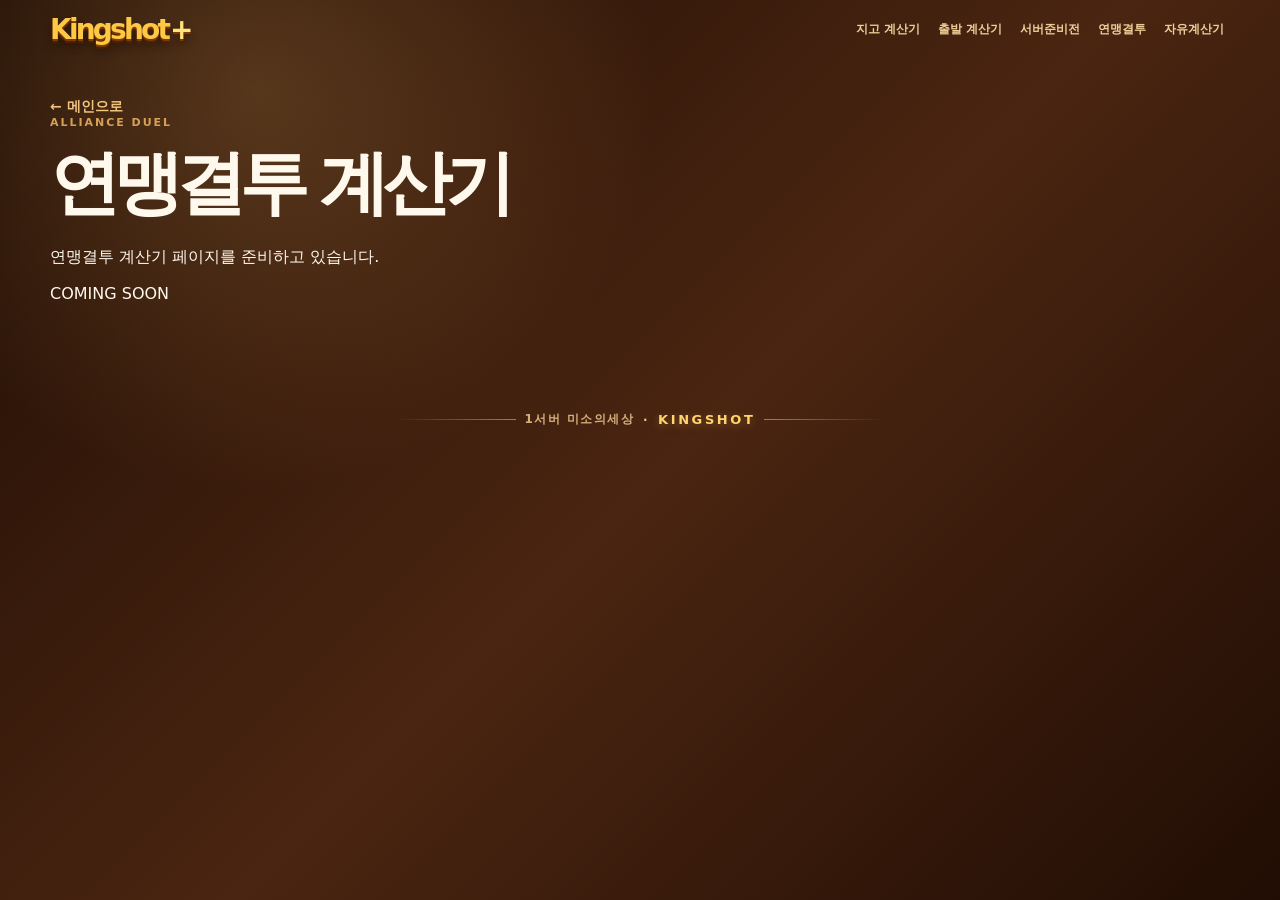
==== calculator_alliance_duel.html @ c2b60a9a "Initial Kingshot calculator site" ====
<!doctype html>
<html lang="ko">
  <head>
    <meta charset="UTF-8" />
    <meta name="viewport" content="width=device-width, initial-scale=1.0" />
    <title>연맹결투 계산기 | 미소의세상</title>
    <link rel="stylesheet" href="calculator_alliance_duel.css" />
  </head>
  <body>
    <nav class="top-nav" aria-label="주요 메뉴">
      <a class="brand" href="index.html" aria-label="Kingshot 홈">Kingshot<span>+</span></a>
      <button class="nav-toggle" type="button" aria-label="메뉴 열기" aria-expanded="false">
        <span></span><span></span><span></span>
      </button>
      <div class="nav-links">
        <a href="calculator_gg.html">지고 계산기</a>
        <a href="calculator_departure.html">출발 계산기</a>
        <a href="calculator_server_prep.html">서버준비전</a>
        <a href="calculator_alliance_duel.html">연맹결투</a>
        <a href="calculator_free.html">자유계산기</a>
      </div>
    </nav>
    <main class="page">
      <a class="back-link" href="index.html">← 메인으로</a>
      <section class="panel">
        <p class="eyebrow">ALLIANCE DUEL</p>
        <h1>연맹결투 계산기</h1>
        <p class="description">연맹결투 계산기 페이지를 준비하고 있습니다.</p>
        <div class="status">COMING SOON</div>
      </section>
    </main>
    <footer class="site-footer">
      <span>1서버 미소의세상</span>
      <i>·</i>
      <strong>KINGSHOT</strong>
    </footer>
    <script src="nav.js"></script>
  </body>
</html>
---- calculator_alliance_duel.css ----
@import url("calculator_departure.css");
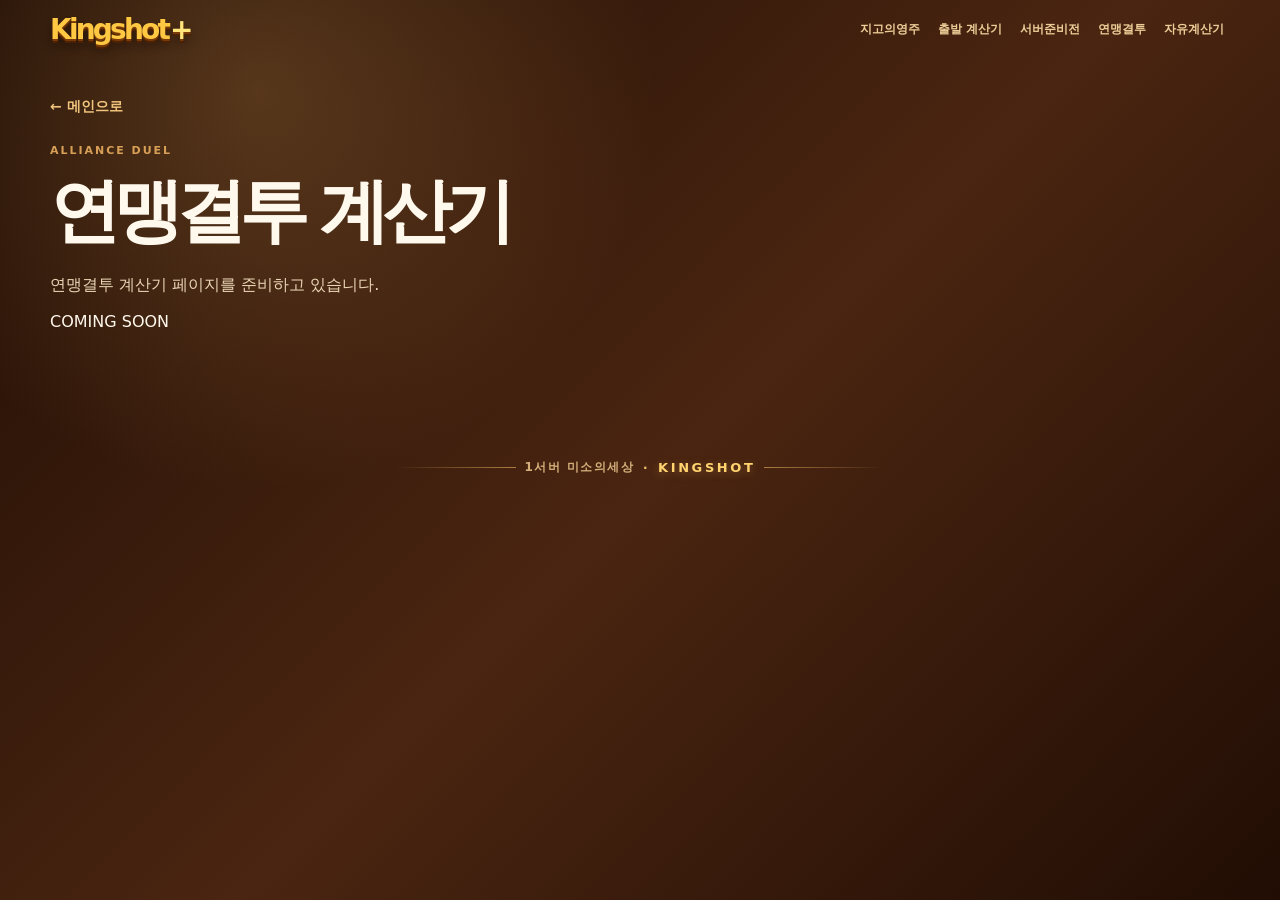
==== commit 6503dc3b: "세부수정" ====
--- a/calculator_alliance_duel.html
+++ b/calculator_alliance_duel.html
@@ -8,12 +8,19 @@
   </head>
   <body>
     <nav class="top-nav" aria-label="주요 메뉴">
-      <a class="brand" href="index.html" aria-label="Kingshot 홈">Kingshot<span>+</span></a>
-      <button class="nav-toggle" type="button" aria-label="메뉴 열기" aria-expanded="false">
+      <a class="brand" href="index.html" aria-label="Kingshot 홈"
+        >Kingshot<span>+</span></a
+      >
+      <button
+        class="nav-toggle"
+        type="button"
+        aria-label="메뉴 열기"
+        aria-expanded="false"
+      >
         <span></span><span></span><span></span>
       </button>
       <div class="nav-links">
-        <a href="calculator_gg.html">지고 계산기</a>
+        <a href="calculator_gg.html">지고의영주</a>
         <a href="calculator_departure.html">출발 계산기</a>
         <a href="calculator_server_prep.html">서버준비전</a>
         <a href="calculator_alliance_duel.html">연맹결투</a>
@@ -22,12 +29,12 @@
     </nav>
     <main class="page">
       <a class="back-link" href="index.html">← 메인으로</a>
-      <section class="panel">
+      <header class="page-header">
         <p class="eyebrow">ALLIANCE DUEL</p>
         <h1>연맹결투 계산기</h1>
-        <p class="description">연맹결투 계산기 페이지를 준비하고 있습니다.</p>
+        <p>연맹결투 계산기 페이지를 준비하고 있습니다.</p>
         <div class="status">COMING SOON</div>
-      </section>
+      </header>
     </main>
     <footer class="site-footer">
       <span>1서버 미소의세상</span>
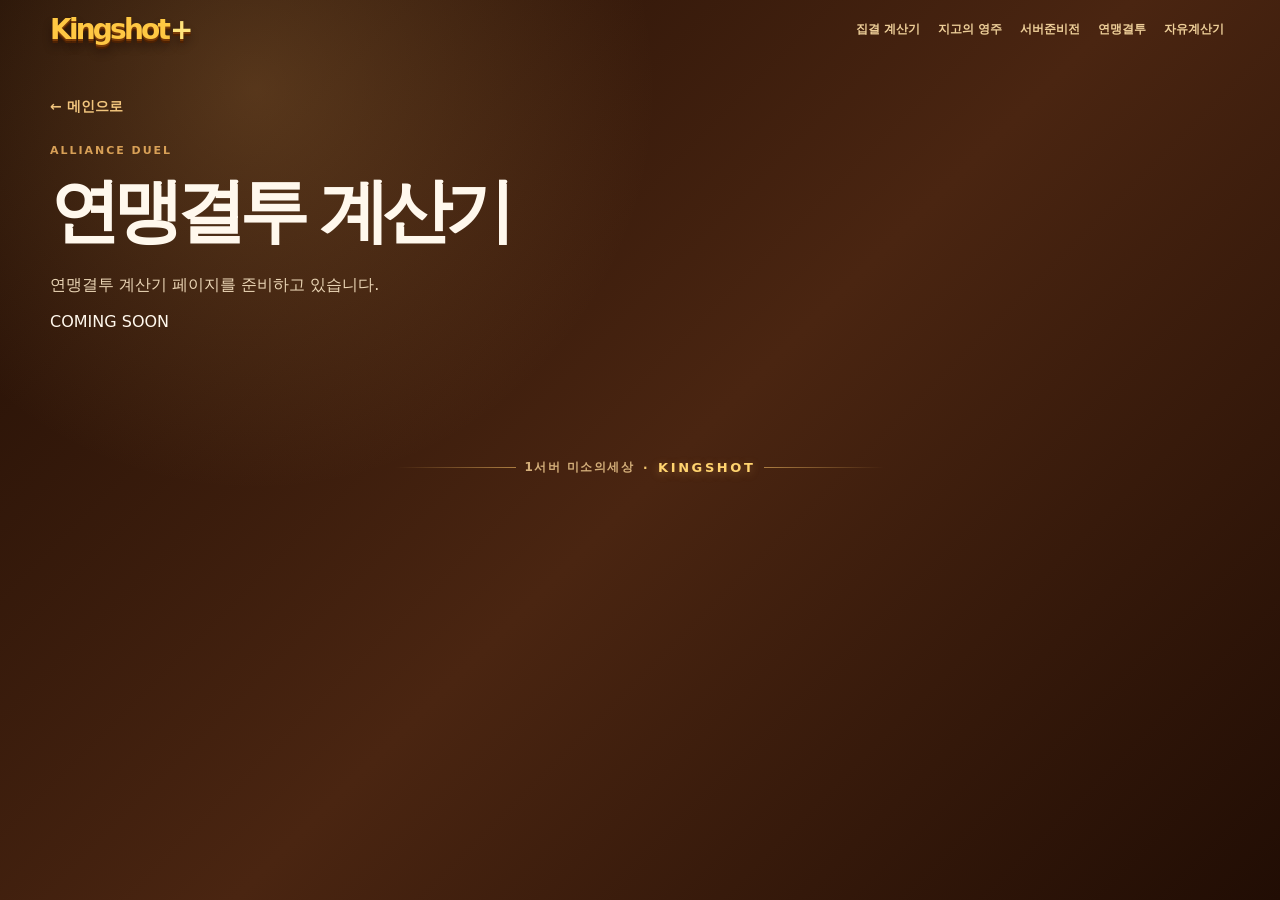
==== commit f6dfbc55: "네비 수정" ====
--- a/calculator_alliance_duel.html
+++ b/calculator_alliance_duel.html
@@ -3,30 +3,11 @@
   <head>
     <meta charset="UTF-8" />
     <meta name="viewport" content="width=device-width, initial-scale=1.0" />
-    <title>연맹결투 계산기 | 미소의세상</title>
+    <title>계산기</title>
     <link rel="stylesheet" href="calculator_alliance_duel.css" />
   </head>
   <body>
-    <nav class="top-nav" aria-label="주요 메뉴">
-      <a class="brand" href="index.html" aria-label="Kingshot 홈"
-        >Kingshot<span>+</span></a
-      >
-      <button
-        class="nav-toggle"
-        type="button"
-        aria-label="메뉴 열기"
-        aria-expanded="false"
-      >
-        <span></span><span></span><span></span>
-      </button>
-      <div class="nav-links">
-        <a href="calculator_gg.html">지고의영주</a>
-        <a href="calculator_departure.html">출발 계산기</a>
-        <a href="calculator_server_prep.html">서버준비전</a>
-        <a href="calculator_alliance_duel.html">연맹결투</a>
-        <a href="calculator_free.html">자유계산기</a>
-      </div>
-    </nav>
+    <nav class="top-nav"></nav>
     <main class="page">
       <a class="back-link" href="index.html">← 메인으로</a>
       <header class="page-header">
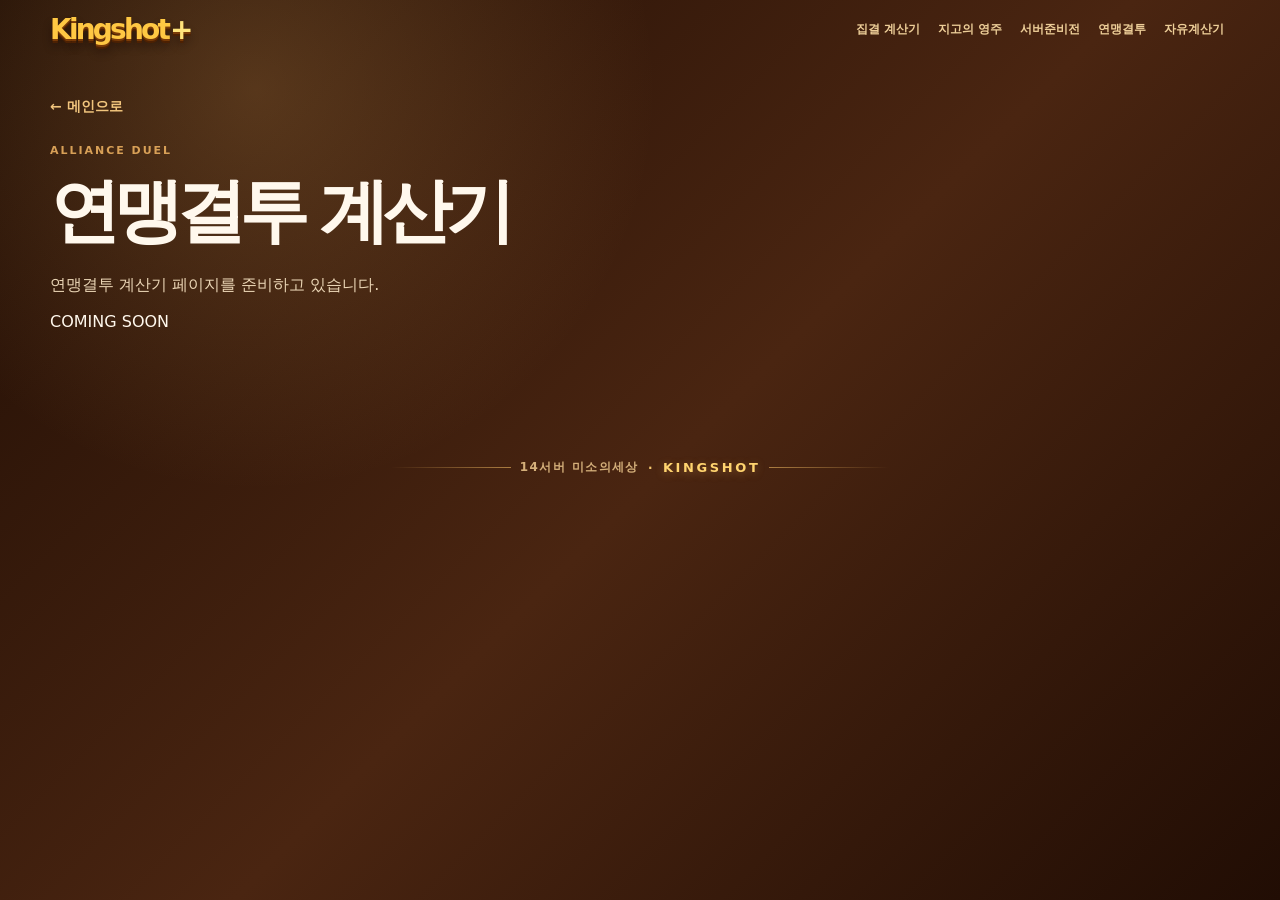
==== commit d96d1adb: "스케줄 변경" ====
--- a/calculator_alliance_duel.html
+++ b/calculator_alliance_duel.html
@@ -18,10 +18,10 @@
       </header>
     </main>
     <footer class="site-footer">
-      <span>1서버 미소의세상</span>
+      <span>14서버 미소의세상</span>
       <i>·</i>
       <strong>KINGSHOT</strong>
     </footer>
-    <script src="nav.js"></script>
+    <script src="nav.js?v=20260602-1"></script>
   </body>
 </html>
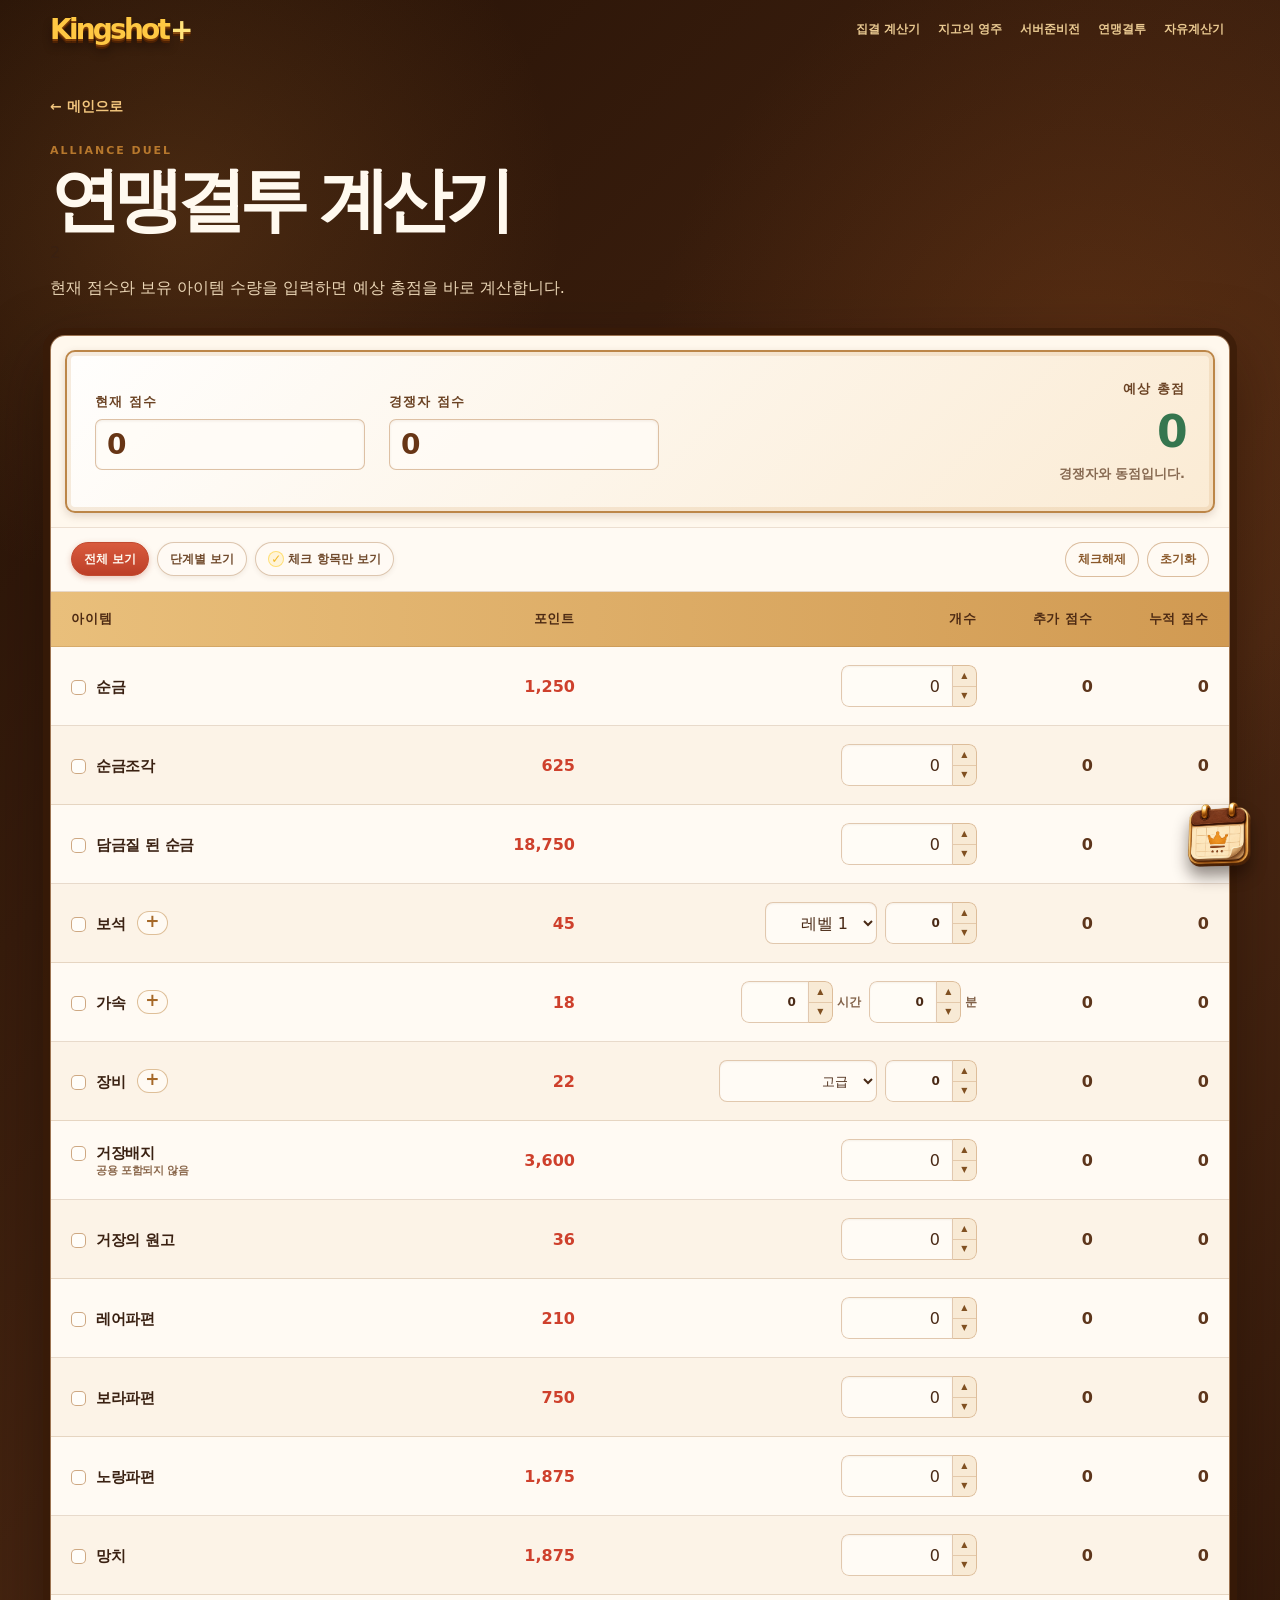
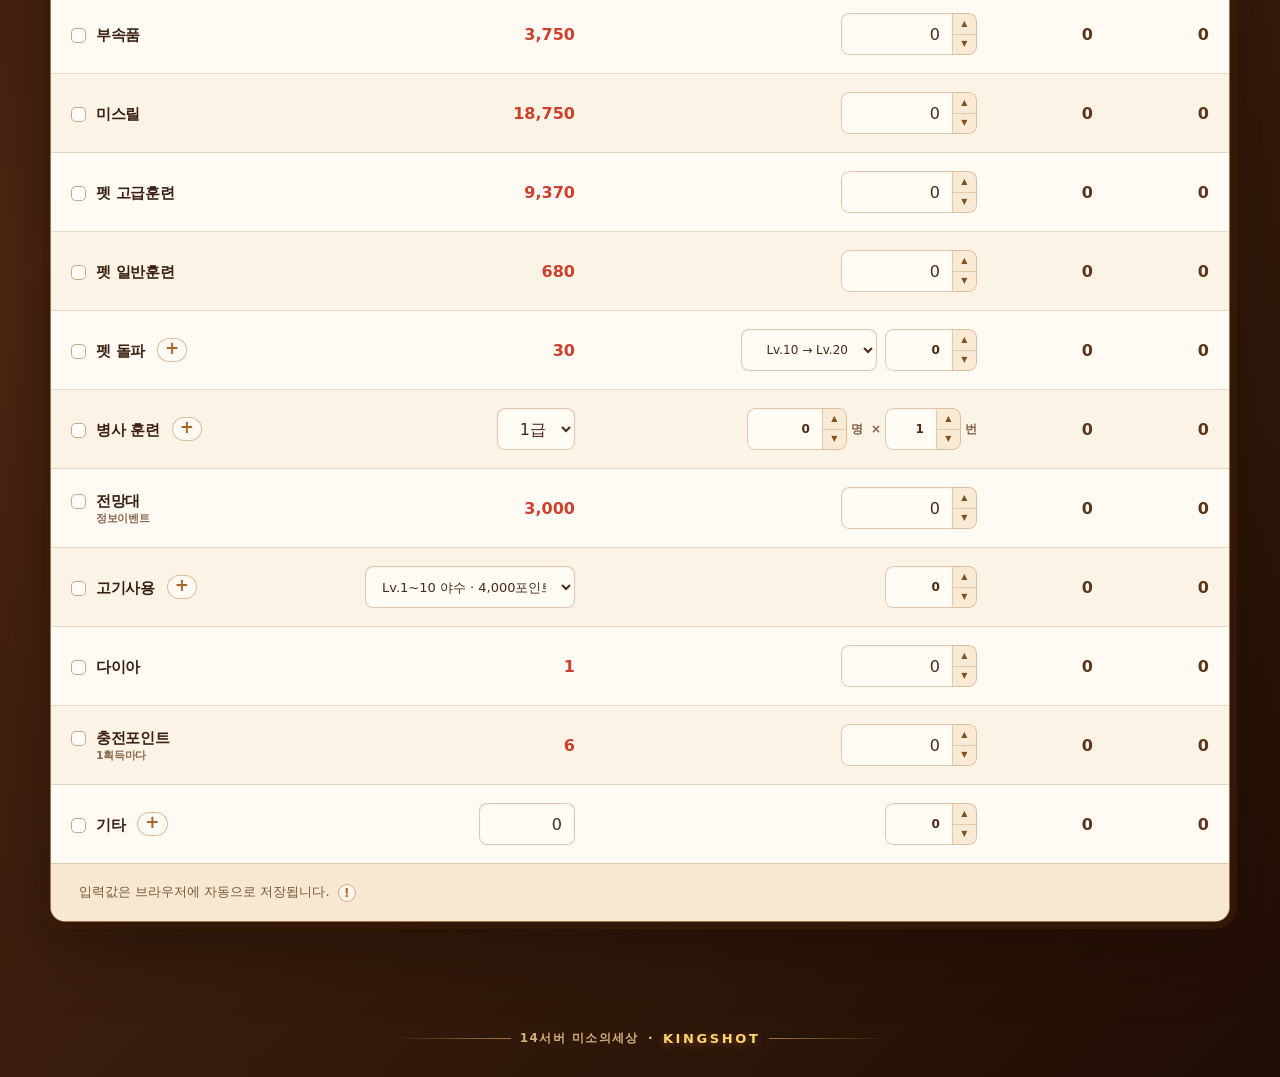
==== commit 083e40be: "연맹결투 계산기와 일정 업데이트" ====
--- a/calculator_alliance_duel.html
+++ b/calculator_alliance_duel.html
@@ -4,7 +4,8 @@
     <meta charset="UTF-8" />
     <meta name="viewport" content="width=device-width, initial-scale=1.0" />
     <title>계산기</title>
-    <link rel="stylesheet" href="calculator_alliance_duel.css" />
+    <link rel="stylesheet" href="calculator_gg.css" />
+    <link rel="stylesheet" href="schedule.css?v=20260603-1" />
   </head>
   <body>
     <nav class="top-nav"></nav>
@@ -13,15 +14,1263 @@
       <header class="page-header">
         <p class="eyebrow">ALLIANCE DUEL</p>
         <h1>연맹결투 계산기</h1>
-        <p>연맹결투 계산기 페이지를 준비하고 있습니다.</p>
-        <div class="status">COMING SOON</div>
+        2
+        <p>
+          현재 점수와 보유 아이템 수량을 입력하면 예상 총점을 바로 계산합니다.
+        </p>
       </header>
+
+      <section class="calculator" aria-label="지고 점수 계산기">
+        <header class="score-header">
+          <div class="score-inputs">
+            <label>
+              <span class="score-label">현재 점수</span>
+              <input
+                class="current-score"
+                id="currentScore"
+                type="text"
+                inputmode="numeric"
+                value="0"
+              />
+            </label>
+            <label>
+              <span class="score-label">경쟁자 점수</span>
+              <input
+                class="current-score"
+                id="competitorScore"
+                type="text"
+                inputmode="numeric"
+                value="0"
+              />
+            </label>
+          </div>
+          <div class="result" aria-live="polite">
+            <span class="result-label">예상 총점</span>
+            <strong class="total" id="totalScore">0</strong>
+            <span class="comparison" id="comparison">경쟁자와 동점입니다.</span>
+          </div>
+        </header>
+
+        <div class="view-controls">
+          <button class="view-toggle active" id="showAllButton" type="button">
+            전체 보기
+          </button>
+          <div class="stage-view">
+            <button
+              class="view-toggle"
+              id="showStageButton"
+              type="button"
+              aria-expanded="false"
+            >
+              단계별 보기
+            </button>
+            <div class="stage-menu" id="stageMenu" hidden>
+              <button type="button" data-stage="1">1단계</button>
+              <button type="button" data-stage="2">2단계</button>
+              <button type="button" data-stage="3">3단계</button>
+              <button type="button" data-stage="4">4단계</button>
+              <button type="button" data-stage="5">5단계</button>
+              <button type="button" data-stage="6">6단계</button>
+            </div>
+          </div>
+          <button class="view-toggle" id="showSelectedButton" type="button">
+            <span class="selected-check-icon" aria-hidden="true">✓</span>
+            체크 항목만 보기
+          </button>
+          <button class="reset" id="clearPinsButton" type="button">
+            체크해제
+          </button>
+          <button class="reset" id="resetButton" type="button">초기화</button>
+        </div>
+
+        <div class="table-wrap">
+          <table>
+            <thead>
+              <tr>
+                <th scope="col">아이템</th>
+                <th scope="col">포인트</th>
+                <th scope="col">개수</th>
+                <th scope="col">추가 점수</th>
+                <th scope="col">누적 점수</th>
+              </tr>
+            </thead>
+            <tbody id="scoreRows"></tbody>
+          </table>
+        </div>
+
+        <footer class="footer">
+          <p>
+            입력값은 브라우저에 자동으로 저장됩니다.
+            <span class="storage-help">
+              <button
+                class="storage-help-button"
+                type="button"
+                aria-label="자동 저장 안내"
+              >
+                !
+              </button>
+              <span class="storage-tooltip" role="tooltip">
+                <span>같은 기기, 같은 브라우저에서 다시 열면 복원됩니다.</span>
+                <span>다른 컴퓨터나 다른 브라우저에는 공유되지 않습니다.</span>
+                <span
+                  >시크릿 모드 종료, 브라우저 데이터 삭제 시 사라질 수
+                  있습니다.</span
+                >
+                <span>서버로 전송되지는 않습니다.</span>
+              </span>
+            </span>
+          </p>
+        </footer>
+      </section>
     </main>
+
     <footer class="site-footer">
       <span>14서버 미소의세상</span>
       <i>·</i>
       <strong>KINGSHOT</strong>
     </footer>
+
+    <aside class="schedule-widget">
+      <section
+        class="schedule-panel"
+        id="schedulePanel"
+        aria-label="킹샷 일정 달력"
+        aria-hidden="true"
+      >
+        <header class="schedule-header">
+          <div>
+            <p>KINGSHOT SCHEDULE</p>
+            <h2 id="scheduleTitle">일정 달력</h2>
+          </div>
+          <button class="schedule-close" type="button" aria-label="달력 닫기">
+            ×
+          </button>
+        </header>
+        <div class="schedule-toolbar">
+          <button
+            class="schedule-arrow"
+            type="button"
+            data-schedule-action="prev"
+            aria-label="이전 기간"
+          >
+            ‹
+          </button>
+          <button
+            class="schedule-today"
+            type="button"
+            data-schedule-action="today"
+          >
+            현재 이벤트
+          </button>
+          <button
+            class="schedule-arrow"
+            type="button"
+            data-schedule-action="next"
+            aria-label="다음 기간"
+          >
+            ›
+          </button>
+          <button
+            class="schedule-view-toggle"
+            type="button"
+            data-schedule-action="toggle"
+          >
+            월 전체 보기
+          </button>
+        </div>
+        <div class="schedule-grid" id="scheduleGrid"></div>
+      </section>
+      <button
+        class="schedule-launcher"
+        type="button"
+        aria-label="일정 달력 열기"
+        aria-expanded="false"
+        aria-controls="schedulePanel"
+      >
+        <img src="schedule.png" alt="" />
+      </button>
+    </aside>
+
     <script src="nav.js?v=20260602-1"></script>
+    <script src="schedule.js?v=20260611-1"></script>
+    <script>
+      const GEM_MULTIPLIERS = [
+        0, 625, 1250, 3125, 8750, 11250, 12500, 12500, 13000, 14000, 15000,
+        16000,
+      ];
+      const PET_BREAKTHROUGH_POINT = 30;
+      const TRAINING_POINTS = [0, 1, 1, 2, 3, 4, 7, 10, 14, 18, 24, 30];
+      const EQUIPMENT_OPTIONS = [
+        { name: "고급", score: 1125 },
+        { name: "고급 (1성)", score: 1875 },
+        { name: "레어", score: 3000 },
+        { name: "레어 (1성)", score: 4500 },
+        { name: "레어 (2성)", score: 5100 },
+        { name: "레어 (3성)", score: 5440 },
+        { name: "에픽", score: 3230 },
+        { name: "에픽 (1성)", score: 3230 },
+        { name: "에픽 (2성)", score: 3225 },
+        { name: "에픽 (3성)", score: 3225 },
+        { name: "에픽 T1", score: 3440 },
+        { name: "에픽 T1 (1성)", score: 3440 },
+        { name: "에픽 T1 (2성)", score: 4085 },
+        { name: "에픽 T1 (3성)", score: 4085 },
+        { name: "레전드", score: 6250 },
+        { name: "레전드 (1성)", score: 6250 },
+        { name: "레전드 (2성)", score: 6250 },
+        { name: "레전드 (3성)", score: 6250 },
+        { name: "레전드 T1", score: 6250 },
+        { name: "레전드 T1 (1성)", score: 6250 },
+        { name: "레전드 T1 (2성)", score: 6250 },
+        { name: "레전드 T1 (3성)", score: 6250 },
+        { name: "레전드 T2", score: 6250 },
+        { name: "레전드 T2 (1성)", score: 6250 },
+        { name: "레전드 T2 (2성)", score: 6250 },
+        { name: "레전드 T2 (3성)", score: 6250 },
+        { name: "레전드 T3", score: 9000 },
+        { name: "레전드 T3 (1성)", score: 9000 },
+        { name: "레전드 T3 (2성)", score: 9000 },
+        { name: "레전드 T3 (3성)", score: 9000 },
+        { name: "신화", score: 12000 },
+        { name: "신화 (1성)", score: 12000 },
+        { name: "신화 (2성)", score: 12000 },
+        { name: "신화 (3성)", score: 12000 },
+      ];
+      const MEAT_USE_OPTIONS = [
+        { name: "Lv.1~10 야수", score: 4000 },
+        { name: "Lv.11~15 야수", score: 4500 },
+        { name: "Lv.16~20 야수", score: 5000 },
+        { name: "Lv.21~25 야수", score: 5500 },
+        { name: "Lv.26~30 야수", score: 6000 },
+        { name: "괴수", score: 15000 },
+      ];
+      const PET_BREAKTHROUGH_OPTIONS = [
+        { name: "Lv.10 → Lv.20", score: 500 },
+        { name: "Lv.20 → Lv.30", score: 1000 },
+        { name: "Lv.30 → Lv.40", score: 2000 },
+        { name: "Lv.40 → Lv.50", score: 3000 },
+        { name: "Lv.50 → Lv.60", score: 4500 },
+        { name: "Lv.60 → Lv.70", score: 6750 },
+        { name: "Lv.70 → Lv.80", score: 10000 },
+        { name: "Lv.80 → Lv.90", score: 12000 },
+        { name: "Lv.90 → Lv.100", score: 14500 },
+        { name: "Lv.100 → Lv.110", score: 17500 },
+      ];
+      const DEFAULT_SCORE = 0;
+      const STORAGE_KEY = "kingshot-jigo-score-v2";
+      const items = [
+        { id: "pureGold", name: "순금", point: 1250 },
+        { id: "goldPiece", name: "순금조각", point: 625 },
+        { id: "tempering", name: "담금질 된 순금", point: 18750 },
+        { id: "gem", name: "보석", point: 45, isGem: true },
+        { id: "speedup", name: "가속", point: 18, isTime: true },
+        { id: "equipment", name: "장비", point: 22, isEquipment: true },
+        {
+          id: "masterBadge",
+          name: "거장배지",
+          point: 3600,
+          note: "공용 포함되지 않음",
+        },
+        { id: "masterManuscript", name: "거장의 원고", point: 36 },
+        {
+          id: "rareShard",
+          name: "레어파편",
+          point: 210,
+        },
+        {
+          id: "purpleShard",
+          name: "보라파편",
+          point: 750,
+        },
+        {
+          id: "yellowShard",
+          name: "노랑파편",
+          point: 1875,
+        },
+        { id: "hammer", name: "망치", point: 1875 },
+        { id: "component", name: "부속품", point: 3750 },
+        { id: "mithril", name: "미스릴", point: 18750 },
+        { id: "advancedTraining", name: "펫 고급훈련", point: 9370 },
+        { id: "normalTraining", name: "펫 일반훈련", point: 680 },
+        { id: "petBreakthrough", name: "펫 돌파", isPetBreakthrough: true },
+        { id: "soldierTraining", name: "병사 훈련", isSoldier: true },
+        {
+          id: "observatoryInfo",
+          name: "전망대",
+          point: 3000,
+          note: "정보이벤트",
+        },
+        { id: "meatUse", name: "고기사용", isMeatUse: true },
+        { id: "diamondUse", name: "다이아", point: 1 },
+        {
+          id: "chargePoint",
+          name: "충전포인트",
+          point: 6,
+          note: "1획득마다",
+        },
+        { id: "other", name: "기타", isCustom: true },
+      ];
+      const STAGE_ITEMS = {
+        1: [
+          "tempering",
+          "pureGold",
+          "goldPiece",
+          "speedup",
+          "masterBadge",
+          "masterManuscript",
+          "diamondUse",
+          "chargePoint",
+        ],
+        2: [
+          "rareShard",
+          "purpleShard",
+          "yellowShard",
+          "tempering",
+          "pureGold",
+          "goldPiece",
+          "speedup",
+          "observatoryInfo",
+          "masterBadge",
+          "masterManuscript",
+          "diamondUse",
+          "chargePoint",
+        ],
+        3: [
+          "gem",
+          "petBreakthrough",
+          "advancedTraining",
+          "normalTraining",
+          "diamondUse",
+          "chargePoint",
+        ],
+        4: [
+          "gem",
+          "hammer",
+          "component",
+          "mithril",
+          "soldierTraining",
+          "observatoryInfo",
+          "diamondUse",
+          "chargePoint",
+        ],
+        5: [
+          "equipment",
+          "tempering",
+          "pureGold",
+          "goldPiece",
+          "speedup",
+          "meatUse",
+          "diamondUse",
+          "chargePoint",
+        ],
+        6: [
+          "equipment",
+          "gem",
+          "hammer",
+          "component",
+          "mithril",
+          "rareShard",
+          "purpleShard",
+          "yellowShard",
+          "petBreakthrough",
+          "advancedTraining",
+          "normalTraining",
+          "tempering",
+          "pureGold",
+          "goldPiece",
+          "speedup",
+          "meatUse",
+          "diamondUse",
+          "chargePoint",
+        ],
+      };
+
+      const rows = document.querySelector("#scoreRows");
+      const currentScore = document.querySelector("#currentScore");
+      const competitorScore = document.querySelector("#competitorScore");
+      const totalScore = document.querySelector("#totalScore");
+      const comparison = document.querySelector("#comparison");
+      const resetButton = document.querySelector("#resetButton");
+      const showAllButton = document.querySelector("#showAllButton");
+      const showStageButton = document.querySelector("#showStageButton");
+      const stageMenu = document.querySelector("#stageMenu");
+      const showSelectedButton = document.querySelector("#showSelectedButton");
+      const clearPinsButton = document.querySelector("#clearPinsButton");
+      const numberFormat = new Intl.NumberFormat("ko-KR");
+      let showSelectedOnly = false;
+
+      function closeStageMenu() {
+        stageMenu.hidden = true;
+        showStageButton.setAttribute("aria-expanded", "false");
+      }
+
+      function clearStageView() {
+        closeStageMenu();
+        showStageButton.classList.remove("active");
+        stageMenu.querySelectorAll("[data-stage]").forEach((button) => {
+          button.classList.remove("active");
+        });
+      }
+
+      function parseNumeric(value) {
+        return Math.max(0, Number(String(value).replace(/[^0-9]/g, "")) || 0);
+      }
+
+      function formatNumeric(value) {
+        return numberFormat.format(parseNumeric(value));
+      }
+
+      const stepperSelector =
+        ".qty-input, .gem-count-input, .time-input, .soldier-count-input, .equipment-count-input, .pet-breakthrough-count-input";
+
+      function enhanceNumericControls() {
+        document.querySelectorAll(stepperSelector).forEach((input) => {
+          if (input.parentElement.classList.contains("numeric-control")) return;
+
+          const wrapper = document.createElement("span");
+          wrapper.className = "numeric-control";
+          input.parentNode.insertBefore(wrapper, input);
+          wrapper.appendChild(input);
+          wrapper.insertAdjacentHTML(
+            "beforeend",
+            '<span class="stepper-buttons"><button data-step="1" type="button" aria-label="1 증가">▲</button><button data-step="-1" type="button" aria-label="1 감소">▼</button></span>',
+          );
+        });
+      }
+
+      function getSavedState() {
+        try {
+          return JSON.parse(localStorage.getItem(STORAGE_KEY)) || {};
+        } catch {
+          return {};
+        }
+      }
+
+      function makeGemEntry(entry, index) {
+        const options = GEM_MULTIPLIERS.map(
+          (_, level) =>
+            `<option value="${level}" ${level === entry.level ? "selected" : ""}>레벨 ${level}</option>`,
+        )
+          .slice(1)
+          .join("");
+        return `
+          <div class="gem-entry">
+            ${index > 0 ? '<button class="entry-remove" data-remove-gem type="button">삭제</button>' : '<span class="entry-remove-spacer"></span>'}
+            <select class="gem-select" data-gem-level aria-label="보석 레벨">${options}</select>
+            <label><input class="gem-count-input" data-gem-count aria-label="보석 개수" type="text" inputmode="numeric" value="${formatNumeric(entry.count)}"></label>
+          </div>
+        `;
+      }
+
+      function makeTimeEntry(entry, index) {
+        const hours = Math.floor(entry.minutes / 60);
+        const minutes = entry.minutes % 60;
+        return `
+          <div class="time-entry">
+            ${index > 0 ? '<button class="entry-remove" data-remove-time type="button">삭제</button>' : '<span class="entry-remove-spacer"></span>'}
+            <label><input class="time-input" data-hour aria-label="가속 시간" type="text" inputmode="numeric" value="${formatNumeric(hours)}"><span>시간</span></label>
+            <label><input class="time-input" data-minute aria-label="가속 분" type="text" inputmode="numeric" value="${formatNumeric(minutes)}"><span>분</span></label>
+          </div>
+        `;
+      }
+
+      function makeSoldierTierEntry(entry) {
+        const options = TRAINING_POINTS.slice(1)
+          .map((_, offset) => {
+            const tier = offset + 1;
+            return `<option value="${tier}" ${tier === entry.tier ? "selected" : ""}>${tier}급</option>`;
+          })
+          .join("");
+        return `<select class="soldier-select" data-soldier-tier aria-label="병사 훈련 등급">${options}</select>`;
+      }
+
+      function makeSoldierEntry(entry, index) {
+        return `
+          <div class="soldier-entry" data-soldier-index="${index}">
+            ${index > 0 ? '<button class="entry-remove" data-remove-soldier type="button">삭제</button>' : '<span class="entry-remove-spacer"></span>'}
+            <label><input class="soldier-count-input" data-soldier-count aria-label="병사 훈련 명수" type="text" inputmode="numeric" value="${formatNumeric(entry.count)}"><span>명</span></label>
+            <label><span>×</span><input class="soldier-count-input soldier-times-input" data-soldier-times aria-label="병사 훈련 횟수" type="text" inputmode="numeric" value="${formatNumeric(entry.times ?? 1)}"><span>번</span></label>
+          </div>
+        `;
+      }
+
+      function makeEquipmentEntry(entry, index) {
+        const options = EQUIPMENT_OPTIONS.map(
+          (option, optionIndex) =>
+            `<option value="${optionIndex}" ${optionIndex === entry.option ? "selected" : ""}>${option.name}</option>`,
+        ).join("");
+        return `
+          <div class="equipment-entry">
+            ${index > 0 ? '<button class="entry-remove" data-remove-equipment type="button">삭제</button>' : '<span class="entry-remove-spacer"></span>'}
+            <select class="equipment-select" data-equipment-option aria-label="장비 등급">${options}</select>
+            <label><input class="equipment-count-input" data-equipment-count aria-label="장비 개수" type="text" inputmode="numeric" value="${formatNumeric(entry.count)}"></label>
+          </div>
+        `;
+      }
+
+      function makeMeatUseOptionEntry(entry, index) {
+        const options = MEAT_USE_OPTIONS.map(
+          (option, optionIndex) =>
+            `<option value="${optionIndex}" ${optionIndex === entry.option ? "selected" : ""}>${option.name} · ${numberFormat.format(option.score)}포인트</option>`,
+        ).join("");
+        return `
+          <div class="equipment-entry meat-use-option-entry" data-meat-use-index="${index}">
+            ${index > 0 ? `<button class="entry-remove" data-remove-meat-use="${index}" type="button">삭제</button>` : '<span class="entry-remove-spacer"></span>'}
+            <select class="equipment-select meat-use-select" data-meat-use-option aria-label="고기사용 메뉴">${options}</select>
+          </div>
+        `;
+      }
+
+      function makeMeatUseCountEntry(entry, index) {
+        return `
+          <div class="equipment-entry meat-use-count-entry" data-meat-use-index="${index}">
+            <label><input class="equipment-count-input" data-meat-use-count aria-label="고기사용 개수" type="text" inputmode="numeric" value="${formatNumeric(entry.count)}"></label>
+          </div>
+        `;
+      }
+
+      function makeCustomPointEntry(entry, index) {
+        return `
+          <div class="equipment-entry custom-point-entry" data-custom-index="${index}">
+            ${index > 0 ? `<button class="entry-remove" data-remove-custom="${index}" type="button">삭제</button>` : '<span class="entry-remove-spacer"></span>'}
+            <input class="custom-point-input" data-custom-point aria-label="기타 포인트" type="text" inputmode="numeric" value="${formatNumeric(entry.point)}">
+          </div>
+        `;
+      }
+
+      function makeCustomCountEntry(entry, index) {
+        return `
+          <div class="equipment-entry custom-count-entry" data-custom-index="${index}">
+            <label><input class="equipment-count-input" data-custom-count aria-label="기타 개수" type="text" inputmode="numeric" value="${formatNumeric(entry.count)}"></label>
+          </div>
+        `;
+      }
+
+      function makePetBreakthroughEntry(entry, index) {
+        const options = PET_BREAKTHROUGH_OPTIONS.map(
+          (option, optionIndex) =>
+            `<option value="${optionIndex}" ${optionIndex === entry.option ? "selected" : ""}>${option.name}</option>`,
+        ).join("");
+        return `
+          <div class="pet-breakthrough-entry">
+            ${index > 0 ? '<button class="entry-remove" data-remove-pet-breakthrough type="button">삭제</button>' : '<span class="entry-remove-spacer"></span>'}
+            <select class="pet-breakthrough-select" data-pet-breakthrough-option aria-label="펫 돌파 단계">${options}</select>
+            <label><input class="pet-breakthrough-count-input" data-pet-breakthrough-count aria-label="펫 돌파 개수" type="text" inputmode="numeric" value="${formatNumeric(entry.count)}"></label>
+          </div>
+        `;
+      }
+
+      function makeAddButton(item) {
+        if (item.isGem)
+          return '<button class="title-add" data-add-gem type="button" aria-label="보석 추가">+</button>';
+        if (item.isTime)
+          return '<button class="title-add" data-add-time type="button" aria-label="가속 추가">+</button>';
+        if (item.isSoldier)
+          return '<button class="title-add" data-add-soldier type="button" aria-label="병사 훈련 추가">+</button>';
+        if (item.isEquipment)
+          return '<button class="title-add" data-add-equipment type="button" aria-label="장비 추가">+</button>';
+        if (item.isMeatUse)
+          return '<button class="title-add" data-add-meat-use type="button" aria-label="고기사용 추가">+</button>';
+        if (item.isPetBreakthrough)
+          return '<button class="title-add" data-add-pet-breakthrough type="button" aria-label="펫 돌파 추가">+</button>';
+        if (item.isCustom)
+          return '<button class="title-add" data-add-custom type="button" aria-label="기타 추가">+</button>';
+        return "";
+      }
+
+      function makeQuantityControl(item, quantity) {
+        if (item.isGem) {
+          const entries = Array.isArray(savedState.gemEntries)
+            ? savedState.gemEntries
+            : [
+                {
+                  level: Math.max(1, quantity),
+                  count: Math.max(
+                    0,
+                    Number(savedState[`${item.id}Count`]) || 0,
+                  ),
+                },
+              ];
+          return `
+            <div class="gem-inputs">
+              <div class="gem-entries">${entries.map(makeGemEntry).join("")}</div>
+            </div>
+          `;
+        }
+
+        if (item.isTime) {
+          const entries = Array.isArray(savedState.timeEntries)
+            ? savedState.timeEntries
+            : [{ minutes: quantity }];
+          return `
+            <div class="time-inputs">
+              ${entries.map(makeTimeEntry).join("")}
+            </div>
+          `;
+        }
+
+        if (item.isSoldier) {
+          const entries = Array.isArray(savedState.soldierEntries)
+            ? savedState.soldierEntries
+            : [{ tier: 1, count: 0, times: 1 }];
+          return `<div class="soldier-inputs">${entries.map(makeSoldierEntry).join("")}</div>`;
+        }
+
+        if (item.isEquipment) {
+          const entries = Array.isArray(savedState.equipmentEntries)
+            ? savedState.equipmentEntries
+            : [{ option: 0, count: 0 }];
+          return `<div class="equipment-inputs">${entries.map(makeEquipmentEntry).join("")}</div>`;
+        }
+
+        if (item.isMeatUse) {
+          const entries = Array.isArray(savedState.meatUseEntries)
+            ? savedState.meatUseEntries
+            : [{ option: 0, count: 0 }];
+          return `<div class="equipment-inputs meat-use-count-inputs">${entries.map(makeMeatUseCountEntry).join("")}</div>`;
+        }
+
+        if (item.isPetBreakthrough) {
+          const entries = Array.isArray(savedState.petBreakthroughEntries)
+            ? savedState.petBreakthroughEntries
+            : [{ option: 0, count: 0 }];
+          return `<div class="pet-breakthrough-inputs">${entries.map(makePetBreakthroughEntry).join("")}</div>`;
+        }
+
+        if (item.isCustom) {
+          const entries = Array.isArray(savedState.otherEntries)
+            ? savedState.otherEntries
+            : [
+                {
+                  point: Math.max(0, Number(savedState.otherPoint) || 0),
+                  count: quantity,
+                },
+              ];
+          return `<div class="equipment-inputs custom-count-inputs">${entries.map(makeCustomCountEntry).join("")}</div>`;
+        }
+
+        return `<input class="qty-input" data-id="${item.id}" aria-label="${item.name} 개수" type="text" inputmode="numeric" value="${formatNumeric(quantity)}">`;
+      }
+
+      let savedState = {};
+
+      function renderRows(state = {}) {
+        savedState = state;
+        rows.innerHTML = items
+          .map((item) => {
+            const quantity = Math.max(0, Number(state[item.id]) || 0);
+            const soldierEntries = Array.isArray(state.soldierEntries)
+              ? state.soldierEntries
+              : [{ tier: 1, count: 0, times: 1 }];
+            const meatUseEntries = Array.isArray(state.meatUseEntries)
+              ? state.meatUseEntries
+              : [{ option: 0, count: 0 }];
+            const customEntries = Array.isArray(state.otherEntries)
+              ? state.otherEntries
+              : [
+                  {
+                    point: Math.max(0, Number(state.otherPoint) || 0),
+                    count: quantity,
+                  },
+                ];
+            const pointCell = item.isCustom
+              ? `<div class="equipment-inputs custom-point-inputs">${customEntries.map(makeCustomPointEntry).join("")}</div>`
+              : item.isSoldier
+                ? `<div class="soldier-tier-inputs">${soldierEntries.map(makeSoldierTierEntry).join("")}</div>`
+                : item.isMeatUse
+                  ? `<div class="equipment-inputs meat-use-option-inputs">${meatUseEntries.map(makeMeatUseOptionEntry).join("")}</div>`
+                  : item.isPetBreakthrough
+                    ? `<span class="point">${numberFormat.format(PET_BREAKTHROUGH_POINT)}</span>`
+                    : `<span class="point">${numberFormat.format(item.point || 0)}</span>`;
+            const note = item.note
+              ? `<span class="item-note">${item.note}</span>`
+              : "";
+            const isPinned = Array.isArray(state.pinnedItems)
+              ? state.pinnedItems.includes(item.id)
+              : false;
+            return `
+          <tr data-row="${item.id}">
+            <td class="item-name">
+              <label class="item-pin">
+                <input data-pin-item="${item.id}" type="checkbox" ${isPinned ? "checked" : ""}>
+                <span class="item-copy">
+                  <span class="item-title">${item.name}</span>
+                  ${note}
+                </span>
+              </label>
+              ${makeAddButton(item)}
+            </td>
+            <td>${pointCell}</td>
+            <td>${makeQuantityControl(item, quantity)}</td>
+            <td class="subtotal" data-subtotal="${item.id}">0</td>
+            <td class="subtotal" data-running="${item.id}">0</td>
+          </tr>
+        `;
+          })
+          .join("");
+        enhanceNumericControls();
+      }
+
+      function readQuantity(item) {
+        if (
+          item.isGem ||
+          item.isTime ||
+          item.isSoldier ||
+          item.isEquipment ||
+          item.isMeatUse ||
+          item.isCustom ||
+          item.isPetBreakthrough
+        ) {
+          return 0;
+        }
+
+        const id = item.id;
+        const input = document.querySelector(`[data-id="${id}"]`);
+        return Math.floor(parseNumeric(input.value));
+      }
+
+      function readGemEntries() {
+        return Array.from(document.querySelectorAll(".gem-entry")).map(
+          (entry) => ({
+            level: Math.max(
+              1,
+              Math.floor(
+                Number(entry.querySelector("[data-gem-level]").value) || 0,
+              ),
+            ),
+            count: Math.max(
+              0,
+              Math.floor(
+                parseNumeric(entry.querySelector("[data-gem-count]").value),
+              ),
+            ),
+          }),
+        );
+      }
+
+      function readTimeEntries() {
+        return Array.from(document.querySelectorAll(".time-entry")).map(
+          (entry) => ({
+            minutes:
+              Math.max(
+                0,
+                Math.floor(
+                  parseNumeric(entry.querySelector("[data-hour]").value),
+                ),
+              ) *
+                60 +
+              Math.max(
+                0,
+                Math.floor(
+                  parseNumeric(entry.querySelector("[data-minute]").value),
+                ),
+              ),
+          }),
+        );
+      }
+
+      function readSoldierEntries() {
+        const tierInputs = Array.from(
+          document.querySelectorAll("[data-soldier-tier]"),
+        );
+        return Array.from(document.querySelectorAll(".soldier-entry")).map(
+          (entry, index) => ({
+            tier: Math.max(
+              1,
+              Math.floor(Number(tierInputs[index]?.value) || 1),
+            ),
+            count: Math.max(
+              0,
+              Math.floor(
+                parseNumeric(entry.querySelector("[data-soldier-count]").value),
+              ),
+            ),
+            times: Math.max(
+              0,
+              Math.floor(
+                parseNumeric(entry.querySelector("[data-soldier-times]").value),
+              ),
+            ),
+          }),
+        );
+      }
+
+      function readEquipmentEntries() {
+        const optionInputs = Array.from(
+          document.querySelectorAll("[data-equipment-option]"),
+        );
+        const countInputs = Array.from(
+          document.querySelectorAll("[data-equipment-count]"),
+        );
+        return optionInputs.map((input, index) => ({
+          option: Math.max(0, Math.floor(Number(input.value) || 0)),
+          count: Math.max(
+            0,
+            Math.floor(parseNumeric(countInputs[index]?.value)),
+          ),
+        }));
+      }
+
+      function readMeatUseEntries() {
+        const optionInputs = Array.from(
+          document.querySelectorAll("[data-meat-use-option]"),
+        );
+        const countInputs = Array.from(
+          document.querySelectorAll("[data-meat-use-count]"),
+        );
+        return optionInputs.map((input, index) => ({
+          option: Math.max(0, Math.floor(Number(input.value) || 0)),
+          count: Math.max(
+            0,
+            Math.floor(parseNumeric(countInputs[index]?.value)),
+          ),
+        }));
+      }
+
+      function readCustomEntries() {
+        const pointInputs = Array.from(
+          document.querySelectorAll("[data-custom-point]"),
+        );
+        const countInputs = Array.from(
+          document.querySelectorAll("[data-custom-count]"),
+        );
+        return pointInputs.map((input, index) => ({
+          point: Math.max(0, Math.floor(parseNumeric(input.value))),
+          count: Math.max(
+            0,
+            Math.floor(parseNumeric(countInputs[index]?.value)),
+          ),
+        }));
+      }
+
+      function readPetBreakthroughEntries() {
+        return Array.from(
+          document.querySelectorAll(".pet-breakthrough-entry"),
+        ).map((entry) => ({
+          option: Math.max(
+            0,
+            Math.floor(
+              Number(
+                entry.querySelector("[data-pet-breakthrough-option]").value,
+              ) || 0,
+            ),
+          ),
+          count: Math.max(
+            0,
+            Math.floor(
+              parseNumeric(
+                entry.querySelector("[data-pet-breakthrough-count]").value,
+              ),
+            ),
+          ),
+        }));
+      }
+
+      function calculate() {
+        enhanceNumericControls();
+        let runningTotal = Math.max(
+          0,
+          Math.floor(parseNumeric(currentScore.value)),
+        );
+        const rivalTotal = Math.max(
+          0,
+          Math.floor(parseNumeric(competitorScore.value)),
+        );
+        const state = {
+          currentScore: runningTotal,
+          competitorScore: rivalTotal,
+          pinnedItems: Array.from(
+            document.querySelectorAll("[data-pin-item]:checked"),
+          ).map((input) => input.dataset.pinItem),
+        };
+
+        items.forEach((item) => {
+          const quantity = readQuantity(item);
+          const point = item.point || 0;
+          const gemEntries = item.isGem ? readGemEntries() : [];
+          const timeEntries = item.isTime ? readTimeEntries() : [];
+          const soldierEntries = item.isSoldier ? readSoldierEntries() : [];
+          const equipmentEntries = item.isEquipment
+            ? readEquipmentEntries()
+            : [];
+          const meatUseEntries = item.isMeatUse ? readMeatUseEntries() : [];
+          const customEntries = item.isCustom ? readCustomEntries() : [];
+          const petBreakthroughEntries = item.isPetBreakthrough
+            ? readPetBreakthroughEntries()
+            : [];
+          let subtotal = point * quantity;
+          if (item.isGem) {
+            subtotal = gemEntries.reduce(
+              (sum, entry) =>
+                sum + point * GEM_MULTIPLIERS[entry.level] * entry.count,
+              0,
+            );
+          }
+          if (item.isTime) {
+            subtotal = timeEntries.reduce(
+              (sum, entry) => sum + point * entry.minutes,
+              0,
+            );
+          }
+          if (item.isSoldier) {
+            subtotal = soldierEntries.reduce(
+              (sum, entry) =>
+                sum + TRAINING_POINTS[entry.tier] * entry.count * entry.times,
+              0,
+            );
+          }
+          if (item.isEquipment) {
+            subtotal = equipmentEntries.reduce(
+              (sum, entry) =>
+                sum +
+                point * EQUIPMENT_OPTIONS[entry.option].score * entry.count,
+              0,
+            );
+          }
+          if (item.isMeatUse) {
+            subtotal = meatUseEntries.reduce(
+              (sum, entry) =>
+                sum + MEAT_USE_OPTIONS[entry.option].score * entry.count,
+              0,
+            );
+          }
+          if (item.isCustom) {
+            subtotal = customEntries.reduce(
+              (sum, entry) => sum + entry.point * entry.count,
+              0,
+            );
+          }
+          if (item.isPetBreakthrough) {
+            subtotal = petBreakthroughEntries.reduce(
+              (sum, entry) =>
+                sum +
+                PET_BREAKTHROUGH_OPTIONS[entry.option].score *
+                  entry.count *
+                  PET_BREAKTHROUGH_POINT,
+              0,
+            );
+          }
+          runningTotal += subtotal;
+          state[item.id] = quantity;
+          if (item.isGem) {
+            state.gemEntries = gemEntries;
+          }
+          if (item.isTime) {
+            state.timeEntries = timeEntries;
+          }
+          if (item.isSoldier) {
+            state.soldierEntries = soldierEntries;
+          }
+          if (item.isEquipment) {
+            state.equipmentEntries = equipmentEntries;
+          }
+          if (item.isMeatUse) {
+            state.meatUseEntries = meatUseEntries;
+          }
+          if (item.isPetBreakthrough) {
+            state.petBreakthroughEntries = petBreakthroughEntries;
+          }
+          if (item.isCustom) {
+            state.otherEntries = customEntries;
+            state.otherPoint = customEntries[0]?.point || 0;
+          }
+          document.querySelector(`[data-subtotal="${item.id}"]`).textContent =
+            numberFormat.format(subtotal);
+          document.querySelector(`[data-running="${item.id}"]`).textContent =
+            numberFormat.format(runningTotal);
+          document.querySelector(`[data-row="${item.id}"]`).hidden =
+            showSelectedOnly && !state.pinnedItems.includes(item.id);
+        });
+
+        totalScore.textContent = numberFormat.format(runningTotal);
+        const difference = runningTotal - rivalTotal;
+        totalScore.className = `total ${difference < 0 ? "behind" : "ahead"}`;
+        comparison.className = `comparison ${difference > 0 ? "ahead" : difference < 0 ? "behind" : "tie"}`;
+        comparison.textContent =
+          difference > 0
+            ? `경쟁자보다 ${numberFormat.format(difference)}점 앞서고 있습니다.`
+            : difference < 0
+              ? `경쟁자보다 ${numberFormat.format(Math.abs(difference))}점 부족합니다.`
+              : "경쟁자와 동점입니다.";
+        localStorage.setItem(STORAGE_KEY, JSON.stringify(state));
+      }
+
+      function initialize() {
+        const state = getSavedState();
+        currentScore.value = formatNumeric(
+          Number.isFinite(Number(state.currentScore))
+            ? state.currentScore
+            : DEFAULT_SCORE,
+        );
+        competitorScore.value = formatNumeric(
+          Number.isFinite(Number(state.competitorScore))
+            ? state.competitorScore
+            : DEFAULT_SCORE,
+        );
+        renderRows(state);
+        calculate();
+      }
+
+      document.addEventListener("input", (event) => {
+        if (
+          event.target.matches(
+            ".current-score, .qty-input, .gem-count-input, .time-input, .soldier-count-input, .equipment-count-input, .pet-breakthrough-count-input, .custom-point-input",
+          )
+        ) {
+          const rawValue = event.target.value;
+          event.target.value = rawValue === "" ? "" : formatNumeric(rawValue);
+        }
+        calculate();
+      });
+      document.addEventListener("change", calculate);
+      document.addEventListener("keydown", (event) => {
+        if (
+          event.target.matches(stepperSelector) &&
+          (event.key === "ArrowUp" || event.key === "ArrowDown")
+        ) {
+          event.preventDefault();
+          const step = event.target.matches('[data-id="hammer"]') ? 10 : 1;
+          const difference = event.key === "ArrowUp" ? step : -step;
+          event.target.value = formatNumeric(
+            Math.max(0, parseNumeric(event.target.value) + difference),
+          );
+          calculate();
+        }
+      });
+      document.addEventListener("focusin", (event) => {
+        if (
+          event.target.matches(
+            ".current-score, .qty-input, .gem-count-input, .time-input, .soldier-count-input, .equipment-count-input, .pet-breakthrough-count-input, .custom-point-input",
+          ) &&
+          event.target.value === "0"
+        ) {
+          event.target.value = "";
+        }
+      });
+      document.addEventListener("click", (event) => {
+        if (event.target.matches("[data-step]")) {
+          const input = event.target
+            .closest(".numeric-control")
+            .querySelector("input");
+          const step = input.matches('[data-id="hammer"]')
+            ? Number(event.target.dataset.step) * 10
+            : Number(event.target.dataset.step);
+          input.value = formatNumeric(
+            Math.max(0, parseNumeric(input.value) + step),
+          );
+          calculate();
+        }
+
+        if (event.target.matches("[data-add-gem]")) {
+          const entries = readGemEntries();
+          entries.push({ level: 1, count: 0 });
+          savedState = { ...savedState, gemEntries: entries };
+          document.querySelector(".gem-entries").innerHTML = entries
+            .map(makeGemEntry)
+            .join("");
+          calculate();
+        }
+
+        if (event.target.matches("[data-remove-gem]")) {
+          event.target.closest(".gem-entry").remove();
+          calculate();
+        }
+
+        if (event.target.matches("[data-add-time]")) {
+          const entries = readTimeEntries();
+          entries.push({ minutes: 0 });
+          savedState = { ...savedState, timeEntries: entries };
+          document.querySelector(".time-inputs").innerHTML = entries
+            .map(makeTimeEntry)
+            .join("");
+          calculate();
+        }
+
+        if (event.target.matches("[data-remove-time]")) {
+          event.target.closest(".time-entry").remove();
+          calculate();
+        }
+
+        if (event.target.matches("[data-add-soldier]")) {
+          const entries = readSoldierEntries();
+          entries.push({ tier: 1, count: 0, times: 1 });
+          savedState = { ...savedState, soldierEntries: entries };
+          document.querySelector(".soldier-inputs").innerHTML = entries
+            .map(makeSoldierEntry)
+            .join("");
+          document.querySelector(".soldier-tier-inputs").innerHTML = entries
+            .map(makeSoldierTierEntry)
+            .join("");
+          calculate();
+        }
+
+        if (event.target.matches("[data-remove-soldier]")) {
+          const index = Number(
+            event.target.closest(".soldier-entry").dataset.soldierIndex,
+          );
+          const entries = readSoldierEntries();
+          entries.splice(index, 1);
+          document.querySelector(".soldier-inputs").innerHTML = entries
+            .map(makeSoldierEntry)
+            .join("");
+          document.querySelector(".soldier-tier-inputs").innerHTML = entries
+            .map(makeSoldierTierEntry)
+            .join("");
+          calculate();
+        }
+
+        if (event.target.matches("[data-add-equipment]")) {
+          const entries = readEquipmentEntries();
+          entries.push({ option: 0, count: 0 });
+          savedState = { ...savedState, equipmentEntries: entries };
+          document.querySelector(".equipment-inputs").innerHTML = entries
+            .map(makeEquipmentEntry)
+            .join("");
+          calculate();
+        }
+
+        if (event.target.matches("[data-remove-equipment]")) {
+          event.target.closest(".equipment-entry").remove();
+          calculate();
+        }
+
+        if (event.target.matches("[data-add-meat-use]")) {
+          const entries = readMeatUseEntries();
+          entries.push({ option: 0, count: 0 });
+          savedState = { ...savedState, meatUseEntries: entries };
+          document.querySelector(".meat-use-option-inputs").innerHTML = entries
+            .map(makeMeatUseOptionEntry)
+            .join("");
+          document.querySelector(".meat-use-count-inputs").innerHTML = entries
+            .map(makeMeatUseCountEntry)
+            .join("");
+          calculate();
+        }
+
+        if (event.target.matches("[data-remove-meat-use]")) {
+          const entries = readMeatUseEntries();
+          entries.splice(Number(event.target.dataset.removeMeatUse), 1);
+          savedState = { ...savedState, meatUseEntries: entries };
+          document.querySelector(".meat-use-option-inputs").innerHTML = entries
+            .map(makeMeatUseOptionEntry)
+            .join("");
+          document.querySelector(".meat-use-count-inputs").innerHTML = entries
+            .map(makeMeatUseCountEntry)
+            .join("");
+          calculate();
+        }
+
+        if (event.target.matches("[data-add-custom]")) {
+          const entries = readCustomEntries();
+          entries.push({ point: 0, count: 0 });
+          savedState = { ...savedState, otherEntries: entries };
+          document.querySelector(".custom-point-inputs").innerHTML = entries
+            .map(makeCustomPointEntry)
+            .join("");
+          document.querySelector(".custom-count-inputs").innerHTML = entries
+            .map(makeCustomCountEntry)
+            .join("");
+          calculate();
+        }
+
+        if (event.target.matches("[data-remove-custom]")) {
+          const entries = readCustomEntries();
+          entries.splice(Number(event.target.dataset.removeCustom), 1);
+          savedState = { ...savedState, otherEntries: entries };
+          document.querySelector(".custom-point-inputs").innerHTML = entries
+            .map(makeCustomPointEntry)
+            .join("");
+          document.querySelector(".custom-count-inputs").innerHTML = entries
+            .map(makeCustomCountEntry)
+            .join("");
+          calculate();
+        }
+
+        if (event.target.matches("[data-add-pet-breakthrough]")) {
+          const entries = readPetBreakthroughEntries();
+          entries.push({ option: 0, count: 0 });
+          savedState = { ...savedState, petBreakthroughEntries: entries };
+          document.querySelector(".pet-breakthrough-inputs").innerHTML = entries
+            .map(makePetBreakthroughEntry)
+            .join("");
+          calculate();
+        }
+
+        if (event.target.matches("[data-remove-pet-breakthrough]")) {
+          event.target.closest(".pet-breakthrough-entry").remove();
+          calculate();
+        }
+      });
+      showAllButton.addEventListener("click", () => {
+        showSelectedOnly = false;
+        clearStageView();
+        showAllButton.classList.add("active");
+        showSelectedButton.classList.remove("active");
+        calculate();
+      });
+      showStageButton.addEventListener("click", () => {
+        const willOpen = stageMenu.hidden;
+        stageMenu.hidden = !willOpen;
+        showStageButton.setAttribute("aria-expanded", String(willOpen));
+      });
+      stageMenu.addEventListener("click", (event) => {
+        const button = event.target.closest("[data-stage]");
+        if (!button) return;
+        const selectedItems = new Set(STAGE_ITEMS[button.dataset.stage]);
+        document.querySelectorAll("[data-pin-item]").forEach((input) => {
+          input.checked = selectedItems.has(input.dataset.pinItem);
+        });
+        showSelectedOnly = true;
+        showAllButton.classList.remove("active");
+        showSelectedButton.classList.remove("active");
+        showStageButton.classList.add("active");
+        stageMenu.querySelectorAll("[data-stage]").forEach((stageButton) => {
+          stageButton.classList.toggle("active", stageButton === button);
+        });
+        closeStageMenu();
+        calculate();
+      });
+      showSelectedButton.addEventListener("click", () => {
+        showSelectedOnly = true;
+        clearStageView();
+        showSelectedButton.classList.add("active");
+        showAllButton.classList.remove("active");
+        calculate();
+      });
+      clearPinsButton.addEventListener("click", () => {
+        document.querySelectorAll("[data-pin-item]").forEach((input) => {
+          input.checked = false;
+        });
+        showSelectedOnly = false;
+        clearStageView();
+        showSelectedButton.classList.remove("active");
+        showAllButton.classList.add("active");
+        calculate();
+      });
+      document.addEventListener("click", (event) => {
+        if (!event.target.closest(".stage-view")) closeStageMenu();
+      });
+      resetButton.addEventListener("click", () => {
+        const pinnedItems = Array.from(
+          document.querySelectorAll("[data-pin-item]:checked"),
+        ).map((input) => input.dataset.pinItem);
+        const scoreState = {
+          pinnedItems,
+          currentScore: Math.max(
+            0,
+            Math.floor(parseNumeric(currentScore.value)),
+          ),
+          competitorScore: Math.max(
+            0,
+            Math.floor(parseNumeric(competitorScore.value)),
+          ),
+        };
+        localStorage.setItem(STORAGE_KEY, JSON.stringify(scoreState));
+        renderRows(scoreState);
+        calculate();
+      });
+
+      initialize();
+    </script>
   </body>
 </html>
--- a/calculator_gg.css
+++ b/calculator_gg.css
@@ -0,0 +1,2278 @@
+:root {
+  --ink: #f3f7f5;
+  --muted: #91a5a4;
+  --paper: #111b24;
+  --paper-deep: #0b131b;
+  --line: rgba(143, 255, 211, 0.14);
+  --green: #5dffc1;
+  --green-soft: rgba(93, 255, 193, 0.1);
+  --gold: #ffc85c;
+  --gold-soft: rgba(255, 200, 92, 0.14);
+  --red: #ff6d7a;
+  --shadow: 0 24px 70px rgba(0, 0, 0, 0.42);
+}
+
+* {
+  box-sizing: border-box;
+}
+
+body {
+  min-height: 100vh;
+  margin: 0;
+  background:
+    linear-gradient(rgba(7, 13, 19, 0.78), rgba(7, 13, 19, 0.92)),
+    radial-gradient(
+      circle at 14% 10%,
+      rgba(93, 255, 193, 0.22),
+      transparent 26rem
+    ),
+    radial-gradient(
+      circle at 86% 20%,
+      rgba(255, 200, 92, 0.14),
+      transparent 24rem
+    ),
+    #071018;
+  color: var(--ink);
+  font-family: "Pretendard", "Noto Sans KR", system-ui, sans-serif;
+}
+
+button,
+input,
+select {
+  font: inherit;
+}
+
+.page {
+  width: min(100% - 32px, 920px);
+  margin: 0 auto;
+  padding: 58px 0 100px;
+}
+
+h1 {
+  margin: 0;
+  color: #fff;
+  font-size: clamp(34px, 6vw, 58px);
+  letter-spacing: -0.07em;
+  line-height: 1;
+  text-shadow: 0 0 28px rgba(93, 255, 193, 0.22);
+}
+
+.intro {
+  max-width: 580px;
+  margin: 18px 0 34px;
+  color: #9cb0b0;
+  font-size: 16px;
+  line-height: 1.7;
+}
+
+.calculator {
+  overflow: hidden;
+  border: 1px solid rgba(93, 255, 193, 0.2);
+  border-radius: 18px;
+  background: rgba(17, 27, 36, 0.94);
+  box-shadow: var(--shadow);
+}
+
+.score-header {
+  display: flex;
+  align-items: center;
+  justify-content: space-between;
+  gap: 24px;
+  padding: 28px;
+  border-bottom: 1px solid var(--line);
+  background:
+    linear-gradient(135deg, rgba(93, 255, 193, 0.1), transparent 52%),
+    rgba(9, 17, 24, 0.84);
+}
+
+.score-inputs {
+  display: flex;
+  flex-wrap: wrap;
+  gap: 24px;
+}
+
+.score-label,
+.result-label {
+  display: block;
+  margin-bottom: 8px;
+  color: var(--muted);
+  font-size: 13px;
+  font-weight: 800;
+  letter-spacing: 0.08em;
+}
+
+.current-score {
+  width: 168px;
+  border: 1px solid rgba(255, 200, 92, 0.34);
+  border-radius: 9px;
+  background: rgba(5, 11, 17, 0.68);
+  color: var(--gold);
+  padding: 8px 11px;
+  font-size: 28px;
+  font-weight: 800;
+  outline: none;
+}
+
+.result {
+  text-align: right;
+}
+
+.total {
+  display: block;
+  color: var(--green);
+  font-size: clamp(30px, 5vw, 44px);
+  font-weight: 900;
+  letter-spacing: -0.06em;
+  text-shadow: 0 0 22px rgba(93, 255, 193, 0.26);
+}
+
+.total.behind {
+  color: var(--red);
+  text-shadow: 0 0 22px rgba(255, 109, 122, 0.28);
+}
+
+.comparison {
+  display: block;
+  margin-top: 8px;
+  color: var(--muted);
+  font-size: 13px;
+  font-weight: 800;
+}
+
+.comparison.ahead {
+  color: var(--green);
+}
+
+.comparison.behind {
+  color: var(--red);
+}
+
+.view-controls {
+  display: flex;
+  justify-content: flex-end;
+  gap: 8px;
+  padding: 14px 20px;
+  border-bottom: 1px solid var(--line);
+  background: rgba(6, 13, 19, 0.5);
+}
+
+.view-toggle {
+  cursor: pointer;
+  border: 1px solid rgba(145, 165, 164, 0.24);
+  border-radius: 999px;
+  background: rgba(17, 27, 36, 0.8);
+  color: var(--muted);
+  padding: 8px 12px;
+  font-size: 12px;
+  font-weight: 800;
+}
+
+.view-toggle.active {
+  border-color: var(--green);
+  background: var(--green-soft);
+  color: var(--green);
+  box-shadow: inset 0 0 0 1px rgba(93, 255, 193, 0.16);
+}
+
+.table-wrap {
+  overflow-x: auto;
+}
+
+table {
+  width: 100%;
+  min-width: 850px;
+  border-collapse: collapse;
+}
+
+th,
+td {
+  padding: 18px 20px;
+  border-bottom: 1px solid rgba(143, 255, 211, 0.1);
+  text-align: right;
+}
+
+th {
+  background: rgba(93, 255, 193, 0.08);
+  color: var(--green);
+  font-size: 13px;
+  font-weight: 900;
+  letter-spacing: 0.06em;
+}
+
+tbody tr {
+  transition: background 160ms ease;
+}
+
+tbody tr:hover {
+  background: rgba(93, 255, 193, 0.035);
+}
+
+th:first-child,
+td:first-child {
+  text-align: left;
+}
+
+tbody tr:last-child td {
+  border-bottom: 0;
+}
+
+[hidden] {
+  display: none !important;
+}
+
+.item-name {
+  color: var(--ink);
+  font-size: 15px;
+  font-weight: 800;
+  letter-spacing: -0.02em;
+}
+
+.item-pin {
+  display: inline-flex;
+  align-items: flex-start;
+  gap: 10px;
+  cursor: pointer;
+}
+
+.item-pin input {
+  flex: 0 0 auto;
+  display: grid;
+  appearance: none;
+  place-content: center;
+  width: 15px;
+  height: 15px;
+  margin: 1px 0 0;
+  cursor: pointer;
+  border: 1px solid rgba(145, 165, 164, 0.62);
+  border-radius: 5px;
+  background: rgba(5, 11, 17, 0.78);
+  transition:
+    border-color 160ms ease,
+    background 160ms ease,
+    box-shadow 160ms ease;
+}
+
+.item-pin input::before {
+  width: 7px;
+  height: 4px;
+  content: "";
+  border-bottom: 2px solid #fff;
+  border-left: 2px solid #fff;
+  opacity: 0;
+  transform: translateY(-1px) rotate(-45deg) scale(0.7);
+  transition:
+    opacity 160ms ease,
+    transform 160ms ease;
+}
+
+.item-pin input:checked {
+  border-color: var(--green);
+  background: var(--green);
+  box-shadow: 0 0 0 3px var(--green-soft);
+}
+
+.item-pin input:checked::before {
+  opacity: 1;
+  transform: translateY(-1px) rotate(-45deg) scale(1);
+}
+
+.item-pin input:focus-visible {
+  outline: 2px solid var(--gold);
+  outline-offset: 2px;
+}
+
+.item-copy {
+  display: grid;
+  gap: 3px;
+}
+
+.item-title {
+  line-height: 1.15;
+}
+
+.item-note {
+  display: block;
+  color: var(--muted);
+  font-size: 11px;
+  font-weight: 600;
+  line-height: 1.15;
+}
+
+.variable-point {
+  color: var(--gold);
+  font-size: 13px;
+  font-weight: 800;
+}
+
+.point,
+.subtotal {
+  font-variant-numeric: tabular-nums;
+  font-weight: 700;
+}
+
+.point {
+  color: var(--gold);
+}
+
+.subtotal {
+  color: #d7e5e2;
+}
+
+.qty-input,
+.custom-point-input,
+.time-input,
+.gem-count-input,
+.soldier-count-input,
+.equipment-count-input,
+.pet-breakthrough-count-input,
+.soldier-select,
+.equipment-select,
+.pet-breakthrough-select,
+.gem-select {
+  width: 112px;
+  border: 1px solid rgba(145, 165, 164, 0.26);
+  border-radius: 8px;
+  background: rgba(5, 11, 17, 0.72);
+  color: var(--ink);
+  padding: 10px 12px;
+  text-align: right;
+  outline: none;
+  transition:
+    border-color 160ms ease,
+    box-shadow 160ms ease;
+}
+
+.qty-input:focus,
+.custom-point-input:focus,
+.time-input:focus,
+.gem-count-input:focus,
+.soldier-count-input:focus,
+.equipment-count-input:focus,
+.pet-breakthrough-count-input:focus,
+.soldier-select:focus,
+.equipment-select:focus,
+.pet-breakthrough-select:focus,
+.gem-select:focus {
+  border-color: var(--gold);
+  box-shadow: 0 0 0 3px var(--gold-soft);
+}
+
+.gem-select {
+  cursor: pointer;
+}
+
+.gem-inputs {
+  display: block;
+}
+
+.gem-entries,
+.time-inputs,
+.soldier-tier-inputs,
+.soldier-inputs,
+.equipment-inputs,
+.pet-breakthrough-inputs {
+  display: flex;
+  align-items: flex-end;
+  flex-direction: column;
+  justify-content: flex-end;
+  gap: 8px;
+}
+
+.gem-entry,
+.time-entry,
+.soldier-entry,
+.equipment-entry,
+.pet-breakthrough-entry {
+  display: flex;
+  align-items: center;
+  justify-content: flex-end;
+  gap: 8px;
+  min-width: max-content;
+  white-space: nowrap;
+}
+
+.gem-entry label,
+.time-entry label,
+.soldier-entry label,
+.equipment-entry label,
+.pet-breakthrough-entry label {
+  display: flex;
+  align-items: center;
+  gap: 4px;
+  color: var(--muted);
+  font-size: 12px;
+  font-weight: 700;
+}
+
+.gem-count-input {
+  width: 68px;
+}
+
+.title-add,
+.entry-remove {
+  cursor: pointer;
+  border: 1px solid rgba(93, 255, 193, 0.34);
+  border-radius: 999px;
+  background: rgba(5, 11, 17, 0.72);
+  color: var(--green);
+  padding: 7px 10px;
+  font-size: 12px;
+  font-weight: 800;
+}
+
+.title-add {
+  margin-left: 7px;
+  padding: 0 7px 2px;
+  font-size: 17px;
+  line-height: 1.15;
+}
+
+.entry-remove {
+  border-color: rgba(255, 109, 122, 0.38);
+  color: var(--red);
+}
+
+.entry-remove,
+.entry-remove-spacer {
+  width: 42px;
+}
+
+.entry-remove-spacer {
+  display: inline-block;
+  flex: none;
+}
+
+.time-input {
+  width: 68px;
+}
+
+.soldier-count-input {
+  width: 76px;
+}
+
+.soldier-count-input.soldier-times-input {
+  width: 52px;
+}
+
+.equipment-count-input {
+  width: 68px;
+}
+
+.pet-breakthrough-count-input {
+  width: 68px;
+}
+
+.custom-point-input {
+  width: 96px;
+}
+
+.soldier-select {
+  width: 78px;
+  cursor: pointer;
+}
+
+.soldier-tier-inputs {
+  display: flex;
+  align-items: flex-end;
+  flex-direction: column;
+  justify-content: flex-end;
+  gap: 8px;
+}
+
+.equipment-select {
+  width: 158px;
+  cursor: pointer;
+  font-size: 13px;
+}
+
+.equipment-select.meat-use-select {
+  width: 210px;
+}
+
+.pet-breakthrough-select {
+  width: 136px;
+  cursor: pointer;
+  font-size: 12px;
+}
+
+@media (max-width: 700px) {
+  .equipment-select.meat-use-select {
+    width: 185px;
+  }
+}
+
+.footer {
+  display: flex;
+  align-items: center;
+  justify-content: space-between;
+  gap: 20px;
+  padding: 18px 28px;
+  border-top: 1px solid var(--line);
+  background: rgba(93, 255, 193, 0.06);
+}
+
+.footer p {
+  margin: 0;
+  color: var(--green);
+  font-size: 13px;
+  line-height: 1.6;
+}
+
+.reset {
+  flex: none;
+  cursor: pointer;
+  border: 1px solid rgba(255, 200, 92, 0.38);
+  border-radius: 999px;
+  background: rgba(255, 200, 92, 0.08);
+  color: var(--gold);
+  padding: 10px 16px;
+  font-size: 13px;
+  font-weight: 800;
+  transition:
+    transform 160ms ease,
+    background 160ms ease;
+}
+
+.view-controls .reset {
+  margin-left: 0;
+  padding: 8px 12px;
+  font-size: 12px;
+}
+
+.view-controls #clearPinsButton {
+  margin-left: auto;
+}
+
+.reset:hover {
+  background: rgba(255, 200, 92, 0.16);
+  transform: translateY(-1px);
+}
+
+@media (max-width: 560px) {
+  .page {
+    width: min(100% - 20px, 920px);
+    padding: 34px 0;
+  }
+
+  .score-header {
+    align-items: flex-start;
+    flex-direction: column;
+    padding: 22px 20px;
+  }
+
+  .score-inputs {
+    gap: 18px;
+  }
+
+  .result {
+    text-align: left;
+  }
+
+  .table-wrap {
+    overflow-x: visible;
+  }
+
+  .view-controls {
+    justify-content: flex-start;
+    padding: 12px 16px;
+  }
+
+  table,
+  tbody,
+  tr,
+  td {
+    display: block;
+    width: 100%;
+  }
+
+  table {
+    min-width: 0;
+  }
+
+  thead {
+    display: none;
+  }
+
+  tbody tr {
+    display: grid;
+    grid-template-columns: repeat(3, minmax(0, 1fr));
+    gap: 14px 10px;
+    padding: 18px 16px;
+    border-bottom: 1px solid var(--line);
+  }
+
+  tbody tr:last-child {
+    border-bottom: 0;
+  }
+
+  td {
+    padding: 0;
+    border-bottom: 0;
+    text-align: left;
+  }
+
+  td::before {
+    display: block;
+    margin-bottom: 5px;
+    color: var(--muted);
+    font-size: 11px;
+    font-weight: 800;
+    letter-spacing: 0.04em;
+  }
+
+  td:nth-child(1) {
+    grid-column: 1 / -1;
+  }
+
+  td:nth-child(1)::before {
+    content: "\C544\C774\D15C";
+  }
+
+  td:nth-child(2)::before {
+    content: "\D3EC\C778\D2B8";
+  }
+
+  td:nth-child(3)::before {
+    content: "\AC1C\C218";
+  }
+
+  td:nth-child(4)::before {
+    content: "\CD94\AC00 \C810\C218";
+  }
+
+  td:nth-child(5)::before {
+    content: "\B204\C801 \C810\C218";
+  }
+
+  td:nth-child(3) {
+    grid-column: 1 / -1;
+  }
+
+  .gem-entries,
+  .time-inputs,
+  .soldier-inputs,
+  .equipment-inputs,
+  .pet-breakthrough-inputs {
+    align-items: flex-start;
+    justify-content: flex-start;
+  }
+
+  .gem-inputs,
+  .time-inputs,
+  .soldier-inputs,
+  .equipment-inputs,
+  .pet-breakthrough-inputs {
+    width: 100%;
+    align-items: flex-start;
+    justify-content: flex-start;
+  }
+
+  .gem-entry,
+  .time-entry,
+  .soldier-entry,
+  .equipment-entry,
+  .pet-breakthrough-entry {
+    justify-content: flex-start;
+  }
+
+  .footer {
+    align-items: flex-start;
+    flex-direction: column;
+    padding: 16px 20px;
+  }
+}
+
+/* Input alignment and stepper controls */
+.current-score {
+  width: clamp(210px, 24vw, 270px);
+  font-size: clamp(21px, 2.6vw, 28px);
+}
+
+thead tr {
+  background: linear-gradient(90deg, #e9bf7b, #d19a52);
+}
+
+th {
+  background: transparent;
+}
+
+/* Mobile layout must stay last so earlier theme rules cannot override it. */
+@media (max-width: 560px) {
+  table {
+    min-width: 0;
+  }
+
+  tbody tr {
+    display: grid;
+    grid-template-columns: repeat(2, minmax(0, 1fr));
+    gap: 8px;
+    padding: 10px 12px;
+    border: 0;
+    border-radius: 0;
+  }
+
+  tbody tr + tr {
+    margin-top: 0;
+    border-top: 0;
+  }
+
+  td,
+  tbody tr:last-child,
+  tbody tr:last-child td {
+    display: block;
+    width: 100%;
+    min-width: 0;
+    padding: 0;
+    border: 0;
+  }
+
+  td::before {
+    margin-bottom: 3px;
+    font-size: 10px;
+  }
+
+  td:nth-child(1) {
+    grid-column: 1;
+    grid-row: 1;
+  }
+
+  td:nth-child(2) {
+    grid-column: 2;
+    grid-row: 1;
+    align-self: end;
+    text-align: right;
+  }
+
+  td:nth-child(2)::before {
+    display: none;
+  }
+
+  td:nth-child(3) {
+    grid-column: 1 / -1;
+    grid-row: 2;
+    padding-left: 12px;
+  }
+
+  td:nth-child(4) {
+    grid-column: 1;
+    grid-row: 3;
+  }
+
+  td:nth-child(5) {
+    grid-column: 2;
+    grid-row: 3;
+    text-align: left;
+  }
+
+  .qty-input,
+  .custom-point-input,
+  .time-input,
+  .gem-count-input,
+  .soldier-count-input,
+  .equipment-count-input,
+  .pet-breakthrough-count-input {
+    width: 42px;
+    height: 27px;
+    padding: 3px 4px;
+    font-size: 11px;
+  }
+
+  .custom-point-input {
+    width: 72px;
+  }
+
+  .stepper-buttons {
+    width: 15px;
+  }
+}
+
+/* Responsive overrides */
+@media (max-width: 900px) {
+  .page {
+    width: min(100% - 24px, 840px);
+    padding: 40px 0;
+  }
+
+  .score-header {
+    align-items: flex-start;
+    flex-direction: column;
+    gap: 18px;
+    padding: 20px;
+  }
+
+  .result {
+    text-align: left;
+  }
+
+  table {
+    min-width: 760px;
+  }
+
+  th,
+  td {
+    padding: 14px 12px;
+  }
+
+  .qty-input,
+  .custom-point-input,
+  .time-input,
+  .gem-count-input,
+  .soldier-count-input,
+  .equipment-count-input,
+  .pet-breakthrough-count-input {
+    width: 72px;
+    height: 36px;
+    padding: 7px 8px;
+    font-size: 13px;
+  }
+
+  .custom-point-input {
+    width: 88px;
+  }
+
+  .soldier-select,
+  .equipment-select,
+  .pet-breakthrough-select,
+  .gem-select {
+    height: 36px;
+    padding: 7px 8px;
+    font-size: 12px;
+  }
+
+  .equipment-select {
+    width: 146px;
+  }
+
+  .stepper-buttons {
+    width: 20px;
+  }
+}
+
+@media (max-width: 560px) {
+  table {
+    min-width: 0;
+  }
+
+  tbody tr {
+    display: grid;
+    grid-template-columns: repeat(2, minmax(0, 1fr));
+    gap: 10px 8px;
+    padding: 12px;
+    border: 0;
+    border-radius: 0;
+  }
+
+  tbody tr + tr {
+    margin-top: 0;
+    border-top: 0;
+  }
+
+  td,
+  tbody tr:last-child,
+  tbody tr:last-child td {
+    border-bottom: 0;
+  }
+
+  td {
+    display: block;
+  }
+
+  td::before {
+    margin-bottom: 3px;
+    font-size: 10px;
+  }
+
+  td:nth-child(1) {
+    grid-column: 1;
+    grid-row: 1;
+  }
+
+  td:nth-child(2) {
+    grid-column: 2;
+    grid-row: 1;
+    align-self: end;
+    text-align: right;
+  }
+
+  td:nth-child(2)::before {
+    display: none;
+  }
+
+  td:nth-child(3) {
+    grid-column: 1 / -1;
+    grid-row: 2;
+    padding-left: 12px;
+  }
+
+  td:nth-child(4) {
+    grid-column: 1;
+    grid-row: 3;
+    width: 100%;
+    min-width: 0;
+  }
+
+  td:nth-child(5) {
+    display: block;
+    grid-column: 2;
+    grid-row: 3;
+    width: 100%;
+    min-width: 0;
+    text-align: left;
+  }
+
+  .qty-input,
+  .custom-point-input,
+  .time-input,
+  .gem-count-input,
+  .soldier-count-input,
+  .equipment-count-input,
+  .pet-breakthrough-count-input {
+    width: 44px;
+    height: 28px;
+    padding: 4px 5px;
+    font-size: 11px;
+  }
+
+  .custom-point-input {
+    width: 76px;
+  }
+
+  .stepper-buttons {
+    width: 16px;
+  }
+
+  .gem-entry,
+  .time-entry,
+  .soldier-entry,
+  .equipment-entry,
+  .pet-breakthrough-entry {
+    gap: 5px;
+  }
+
+  .entry-remove,
+  .entry-remove-spacer {
+    width: 38px;
+  }
+}
+
+/* Final responsive sizing */
+@media (max-width: 900px) {
+  .page {
+    width: min(100% - 24px, 840px);
+    padding: 40px 0;
+  }
+
+  .score-header {
+    align-items: flex-start;
+    flex-direction: column;
+    gap: 18px;
+    padding: 20px;
+  }
+
+  .result {
+    text-align: left;
+  }
+
+  table {
+    min-width: 760px;
+  }
+
+  th,
+  td {
+    padding: 14px 12px;
+  }
+
+  .qty-input,
+  .custom-point-input,
+  .time-input,
+  .gem-count-input,
+  .soldier-count-input,
+  .equipment-count-input,
+  .pet-breakthrough-count-input {
+    width: 72px;
+    height: 36px;
+    padding: 7px 8px;
+    font-size: 13px;
+  }
+
+  .custom-point-input {
+    width: 88px;
+  }
+
+  .soldier-select,
+  .equipment-select,
+  .pet-breakthrough-select,
+  .gem-select {
+    height: 36px;
+    padding: 7px 8px;
+    font-size: 12px;
+  }
+
+  .equipment-select {
+    width: 146px;
+  }
+
+  .stepper-buttons {
+    width: 20px;
+  }
+}
+
+@media (max-width: 560px) {
+  table {
+    min-width: 0;
+  }
+
+  tbody tr {
+    border: 1px solid rgba(142, 89, 44, 0.14);
+    border-radius: 9px;
+  }
+
+  tbody tr + tr {
+    margin-top: 8px;
+  }
+
+  td,
+  tbody tr:last-child,
+  tbody tr:last-child td {
+    border-bottom: 0;
+  }
+
+  .qty-input,
+  .custom-point-input,
+  .time-input,
+  .gem-count-input,
+  .soldier-count-input,
+  .equipment-count-input,
+  .pet-breakthrough-count-input {
+    width: 68px;
+  }
+
+  .custom-point-input {
+    width: 84px;
+  }
+}
+
+@media (max-width: 900px) {
+  .page {
+    width: min(100% - 24px, 840px);
+    padding: 40px 0;
+  }
+
+  .score-header {
+    align-items: flex-start;
+    flex-direction: column;
+    gap: 18px;
+    padding: 20px;
+  }
+
+  .result {
+    text-align: left;
+  }
+
+  table {
+    min-width: 760px;
+  }
+
+  th,
+  td {
+    padding: 14px 12px;
+  }
+
+  .qty-input,
+  .custom-point-input,
+  .time-input,
+  .gem-count-input,
+  .soldier-count-input,
+  .equipment-count-input,
+  .pet-breakthrough-count-input {
+    width: 72px;
+    height: 36px;
+    padding: 7px 8px;
+    font-size: 13px;
+  }
+
+  .custom-point-input {
+    width: 88px;
+  }
+
+  .soldier-select,
+  .equipment-select,
+  .pet-breakthrough-select,
+  .gem-select {
+    height: 36px;
+    padding: 7px 8px;
+    font-size: 12px;
+  }
+
+  .equipment-select {
+    width: 146px;
+  }
+
+  .stepper-buttons {
+    width: 20px;
+  }
+}
+
+@media (max-width: 560px) {
+  tbody tr {
+    border-bottom: 0;
+  }
+
+  tbody tr + tr {
+    margin-top: 8px;
+  }
+
+  td,
+  tbody tr:last-child,
+  tbody tr:last-child td {
+    border-bottom: 0;
+  }
+
+  tbody tr {
+    border: 1px solid rgba(142, 89, 44, 0.14);
+    border-radius: 9px;
+  }
+
+  .qty-input,
+  .custom-point-input,
+  .time-input,
+  .gem-count-input,
+  .soldier-count-input,
+  .equipment-count-input,
+  .pet-breakthrough-count-input {
+    width: 68px;
+  }
+
+  .custom-point-input {
+    width: 84px;
+  }
+}
+
+.qty-input,
+.custom-point-input,
+.time-input,
+.gem-count-input,
+.soldier-count-input,
+.equipment-count-input,
+.pet-breakthrough-count-input,
+.soldier-select,
+.equipment-select,
+.pet-breakthrough-select,
+.gem-select {
+  height: 42px;
+}
+
+.numeric-control {
+  display: inline-flex;
+  align-items: stretch;
+  overflow: hidden;
+  border-radius: 8px;
+}
+
+.numeric-control input {
+  border-radius: 8px 0 0 8px;
+}
+
+.stepper-buttons {
+  display: grid;
+  width: 24px;
+  border: 1px solid rgba(177, 117, 58, 0.38);
+  border-left: 0;
+  border-radius: 0 8px 8px 0;
+  background: #f8ead5;
+}
+
+.stepper-buttons button {
+  cursor: pointer;
+  border: 0;
+  background: transparent;
+  color: #805021;
+  padding: 0;
+  font-size: 8px;
+  line-height: 1;
+}
+
+.stepper-buttons button + button {
+  border-top: 1px solid rgba(177, 117, 58, 0.28);
+}
+
+.stepper-buttons button:hover {
+  background: rgba(183, 120, 45, 0.16);
+}
+
+@media (max-width: 560px) {
+  .current-score {
+    width: min(100%, 260px);
+  }
+}
+
+/* Fantasy game theme for the Jigo calculator */
+:root {
+  --ink: #3a2112;
+  --muted: #846b57;
+  --paper: #fff8ed;
+  --paper-deep: #f4e3c8;
+  --line: rgba(139, 84, 37, 0.2);
+  --green: #35764f;
+  --green-soft: rgba(53, 118, 79, 0.12);
+  --gold: #b7782d;
+  --gold-soft: rgba(183, 120, 45, 0.16);
+  --red: #cf3d2d;
+  --shadow: 0 22px 64px rgba(31, 14, 4, 0.45);
+}
+
+body {
+  background:
+    radial-gradient(
+      circle at 14% 8%,
+      rgba(191, 120, 51, 0.2),
+      transparent 24rem
+    ),
+    radial-gradient(
+      circle at 86% 14%,
+      rgba(131, 68, 25, 0.34),
+      transparent 28rem
+    ),
+    linear-gradient(135deg, #241106, #4a2712 48%, #1f0d04);
+  color: var(--ink);
+}
+
+.page {
+  width: min(100% - 32px, 1180px);
+  margin: 0 auto;
+  padding: 36px 0 100px;
+}
+
+.back-link {
+  color: #f1c57d;
+  font-size: 14px;
+  font-weight: 800;
+  text-decoration: none;
+}
+
+.back-link:hover {
+  color: #ffe3a4;
+}
+
+.page-header {
+  padding: 28px 0 20px;
+}
+
+.eyebrow {
+  margin: 0;
+  color: var(--gold);
+  font-size: 11px;
+  font-weight: 900;
+  letter-spacing: 0.18em;
+}
+
+h1 {
+  margin: 8px 0;
+  color: #fff9ef;
+  font-size: clamp(40px, 7vw, 70px);
+  letter-spacing: -0.1em;
+  text-shadow: none;
+}
+
+.page-header p:not(.eyebrow) {
+  color: #ead5b5;
+}
+
+.calculator {
+  border: 1px solid rgba(119, 64, 22, 0.72);
+  border-radius: 15px;
+  background: #fff8ed;
+  box-shadow:
+    0 0 0 7px rgba(58, 27, 8, 0.72),
+    0 22px 64px rgba(24, 10, 3, 0.5);
+}
+
+.score-header {
+  margin: 14px;
+  border: 2px solid #bc8648;
+  border-radius: 10px;
+  background:
+    linear-gradient(
+      135deg,
+      rgba(255, 255, 255, 0.88),
+      rgba(249, 230, 202, 0.7)
+    ),
+    #fff8ed;
+  box-shadow:
+    inset 0 0 0 4px rgba(210, 162, 99, 0.2),
+    0 3px 8px rgba(87, 47, 14, 0.18);
+}
+
+.score-label,
+.result-label {
+  color: #6b4324;
+}
+
+.current-score {
+  border: 1px solid rgba(174, 113, 53, 0.42);
+  border-radius: 7px;
+  background: rgba(255, 252, 247, 0.78);
+  color: #673515;
+  box-shadow: inset 0 1px 3px rgba(90, 50, 19, 0.08);
+}
+
+.total {
+  color: var(--green);
+  text-shadow: none;
+}
+
+.total.behind {
+  color: var(--red);
+  text-shadow: none;
+}
+
+.comparison {
+  color: #876a52;
+}
+
+.comparison.ahead {
+  color: var(--green);
+}
+
+.comparison.behind {
+  color: var(--red);
+}
+
+.view-controls {
+  margin-top: 4px;
+  border-top: 1px solid rgba(139, 84, 37, 0.16);
+  border-bottom: 1px solid rgba(139, 84, 37, 0.2);
+  background: #fffaf3;
+}
+
+.view-toggle {
+  display: inline-flex;
+  align-items: center;
+  justify-content: center;
+  height: 34px;
+  border: 1px solid rgba(161, 105, 53, 0.36);
+  background: #fffaf4;
+  color: #714b2d;
+  line-height: 1;
+  box-shadow: 0 2px 5px rgba(93, 52, 18, 0.08);
+}
+
+.selected-check-icon {
+  display: inline-grid;
+  flex: none;
+  width: 16px;
+  height: 16px;
+  margin-right: 4px;
+  place-items: center;
+  border: 1px solid rgba(255, 217, 91, 0.8);
+  border-radius: 50%;
+  background: rgba(255, 216, 76, 0.16);
+  color: #f2b928;
+  font-size: 12px;
+  font-weight: 900;
+  line-height: 1;
+  vertical-align: -2px;
+}
+
+.view-toggle.active .selected-check-icon {
+  border-color: #ffe476;
+  background: rgba(255, 224, 94, 0.18);
+  color: #ffe476;
+}
+
+.view-toggle.active {
+  border-color: #c24a30;
+  background: linear-gradient(#d85a3d, #bd3f28);
+  color: #fffaf1;
+  box-shadow: 0 2px 6px rgba(167, 61, 34, 0.28);
+}
+
+.stage-view {
+  position: relative;
+}
+
+.stage-menu {
+  position: absolute;
+  z-index: 12;
+  top: calc(100% + 7px);
+  left: 0;
+  display: grid;
+  width: 112px;
+  overflow: hidden;
+  border: 1px solid rgba(161, 105, 53, 0.36);
+  border-radius: 10px;
+  background: #fffaf3;
+  padding: 5px;
+  box-shadow: 0 8px 18px rgba(73, 37, 13, 0.2);
+}
+
+.stage-menu[hidden] {
+  display: none;
+}
+
+.stage-menu button {
+  cursor: pointer;
+  border: 0;
+  border-radius: 6px;
+  background: transparent;
+  color: #714b2d;
+  padding: 7px 9px;
+  font-size: 12px;
+  font-weight: 800;
+  text-align: left;
+}
+
+.stage-menu button:hover,
+.stage-menu button.active {
+  background: rgba(216, 160, 87, 0.2);
+  color: #b54b2f;
+}
+
+table {
+  background: #fffaf3;
+}
+
+th,
+td {
+  border-bottom: 1px solid rgba(142, 89, 44, 0.2);
+}
+
+th {
+  background: linear-gradient(90deg, #e5b76e, #d7a35d);
+  color: #4d2a13;
+}
+
+tbody tr {
+  background: rgba(255, 250, 243, 0.82);
+}
+
+tbody tr:nth-child(even) {
+  background: rgba(250, 238, 221, 0.52);
+}
+
+tbody tr:hover {
+  background: rgba(238, 207, 160, 0.3);
+}
+
+.item-name {
+  color: #3a2112;
+}
+
+.item-note,
+.variable-point {
+  color: #8b684c;
+}
+
+.point {
+  color: #ce402c;
+  font-weight: 900;
+}
+
+.subtotal {
+  color: #5d351b;
+}
+
+.item-pin input {
+  border-color: rgba(177, 117, 58, 0.62);
+  background: #fffdf9;
+}
+
+.item-pin input:checked {
+  border-color: #b65a24;
+  background: #b65a24;
+  box-shadow: 0 0 0 3px rgba(182, 90, 36, 0.13);
+}
+
+.qty-input,
+.custom-point-input,
+.time-input,
+.gem-count-input,
+.soldier-count-input,
+.equipment-count-input,
+.pet-breakthrough-count-input,
+.soldier-select,
+.equipment-select,
+.pet-breakthrough-select,
+.gem-select {
+  border-color: rgba(177, 117, 58, 0.38);
+  background: rgba(255, 252, 247, 0.92);
+  color: #4a2a16;
+  box-shadow: inset 0 1px 2px rgba(104, 58, 22, 0.06);
+}
+
+.qty-input:focus,
+.custom-point-input:focus,
+.time-input:focus,
+.gem-count-input:focus,
+.soldier-count-input:focus,
+.equipment-count-input:focus,
+.pet-breakthrough-count-input:focus,
+.soldier-select:focus,
+.equipment-select:focus,
+.pet-breakthrough-select:focus,
+.gem-select:focus {
+  border-color: #c38640;
+  box-shadow: 0 0 0 3px rgba(198, 134, 64, 0.16);
+}
+
+.gem-entry label,
+.time-entry label,
+.soldier-entry label,
+.equipment-entry label,
+.pet-breakthrough-entry label {
+  color: #806047;
+}
+
+.title-add,
+.entry-remove {
+  border-color: rgba(183, 120, 45, 0.46);
+  background: #fffaf3;
+  color: #a56828;
+}
+
+.entry-remove {
+  border-color: rgba(207, 61, 45, 0.34);
+  color: #c04434;
+}
+
+.reset {
+  border-color: rgba(177, 117, 58, 0.46);
+  background: #fffaf3;
+  color: #8a5829;
+}
+
+.reset:hover {
+  background: #f8ead5;
+}
+
+.footer {
+  border-top-color: rgba(139, 84, 37, 0.2);
+  background: #f7e8d2;
+}
+
+.footer p {
+  color: #7a573a;
+}
+
+.storage-help {
+  position: relative;
+  display: inline-flex;
+  margin-left: 4px;
+  vertical-align: middle;
+}
+
+.storage-help-button {
+  display: inline-grid;
+  width: 18px;
+  height: 18px;
+  cursor: help;
+  place-items: center;
+  border: 1px solid rgba(166, 104, 46, 0.5);
+  border-radius: 50%;
+  background: rgba(255, 250, 243, 0.72);
+  color: #a56828;
+  padding: 0;
+  font-size: 12px;
+  font-weight: 900;
+  line-height: 1;
+}
+
+.storage-tooltip {
+  position: absolute;
+  z-index: 10;
+  bottom: calc(100% + 9px);
+  left: 50%;
+  display: none;
+  width: min(330px, calc(100vw - 40px));
+  border: 1px solid rgba(166, 104, 46, 0.36);
+  border-radius: 9px;
+  background: #fffaf3;
+  color: #76502f;
+  padding: 10px 12px;
+  font-size: 11px;
+  font-weight: 700;
+  line-height: 1.65;
+  text-align: left;
+  transform: translateX(-50%);
+  box-shadow: 0 8px 18px rgba(73, 37, 13, 0.2);
+}
+
+.storage-tooltip span {
+  display: block;
+  padding-left: 11px;
+}
+
+.storage-tooltip span::before {
+  position: absolute;
+  margin-left: -10px;
+  color: #c38640;
+  content: "•";
+}
+
+.storage-help:hover .storage-tooltip,
+.storage-help:focus-within .storage-tooltip {
+  display: block;
+}
+
+@media (max-width: 560px) {
+  .calculator {
+    box-shadow:
+      0 0 0 4px rgba(58, 27, 8, 0.72),
+      0 16px 42px rgba(24, 10, 3, 0.48);
+  }
+
+  .score-header {
+    margin: 9px;
+  }
+
+  tbody tr {
+    background: rgba(255, 250, 243, 0.86);
+  }
+
+  td::before {
+    color: #927054;
+  }
+}
+
+thead tr {
+  background: linear-gradient(90deg, #e9bf7b, #d19a52);
+}
+
+th {
+  background: transparent;
+}
+
+/* Final mobile card layout */
+@media (min-width: 561px) and (max-width: 900px) {
+  .table-wrap {
+    overflow-x: visible;
+  }
+
+  table,
+  tbody,
+  tr,
+  td {
+    display: block;
+    width: 100%;
+  }
+
+  table {
+    min-width: 0;
+  }
+
+  thead {
+    display: none;
+  }
+
+  tbody tr {
+    display: grid;
+    grid-template-columns: repeat(2, minmax(0, 1fr));
+    gap: 10px 12px;
+    padding: 14px 16px;
+    border-bottom: 1px solid rgba(142, 89, 44, 0.16);
+  }
+
+  td {
+    display: block;
+    width: 100%;
+    min-width: 0;
+    padding: 0;
+    border: 0;
+    text-align: left;
+  }
+
+  td::before {
+    display: block;
+    margin-bottom: 3px;
+    color: #927054;
+    font-size: 10px;
+    font-weight: 800;
+  }
+
+  td:nth-child(1)::before {
+    content: "\C544\C774\D15C";
+  }
+
+  td:nth-child(2)::before {
+    content: "\D3EC\C778\D2B8";
+  }
+
+  td:nth-child(3)::before {
+    content: "\AC1C\C218";
+  }
+
+  td:nth-child(4)::before {
+    content: "\CD94\AC00 \C810\C218";
+  }
+
+  td:nth-child(5)::before {
+    content: "\B204\C801 \C810\C218";
+  }
+
+  td:nth-child(1) {
+    grid-column: 1;
+    grid-row: 1;
+  }
+
+  td:nth-child(2) {
+    grid-column: 2;
+    grid-row: 1;
+    text-align: left;
+  }
+
+  td:nth-child(3) {
+    grid-column: 1 / -1;
+    grid-row: 2;
+    padding-left: 12px;
+  }
+
+  td:nth-child(4) {
+    grid-column: 1;
+    grid-row: 3;
+  }
+
+  td:nth-child(5) {
+    grid-column: 2;
+    grid-row: 3;
+  }
+
+  .soldier-select,
+  .equipment-select,
+  .pet-breakthrough-select,
+  .gem-select {
+    height: 36px;
+  }
+}
+
+@media (max-width: 560px) {
+  .view-controls {
+    display: grid;
+    grid-template-columns: repeat(6, minmax(0, 1fr));
+    gap: 8px;
+  }
+
+  .view-controls > #showAllButton,
+  .view-controls > .stage-view,
+  .view-controls > #showSelectedButton {
+    grid-column: span 2;
+    min-width: 0;
+  }
+
+  .view-controls > #clearPinsButton,
+  .view-controls > #resetButton {
+    grid-column: span 3;
+    width: 100%;
+  }
+
+  .view-controls #clearPinsButton {
+    margin-left: 0;
+  }
+
+  .view-controls .view-toggle,
+  .view-controls .stage-view,
+  .view-controls .stage-view > .view-toggle {
+    width: 100%;
+  }
+
+  .view-controls .view-toggle,
+  .view-controls .reset {
+    padding-right: 6px;
+    padding-left: 6px;
+    white-space: nowrap;
+  }
+
+  #showSelectedButton {
+    font-size: 0;
+  }
+
+  #showSelectedButton::after {
+    content: "체크 보기";
+    font-size: 12px;
+  }
+
+  #showSelectedButton .selected-check-icon {
+    font-size: 12px;
+  }
+
+  tbody tr[data-row="other"] {
+    display: grid;
+    grid-template-columns: repeat(2, minmax(0, 1fr));
+    gap: 8px;
+    padding: 10px 12px;
+  }
+
+  tbody tr[data-row="other"] td:nth-child(1) {
+    grid-column: 1;
+    grid-row: 1;
+  }
+
+  tbody tr[data-row="other"] td:nth-child(2) {
+    grid-column: 2;
+    grid-row: 1;
+    align-self: start;
+    text-align: left;
+  }
+
+  tbody tr[data-row="other"] td:nth-child(3) {
+    grid-column: 1 / -1;
+    grid-row: 2;
+    padding-left: 12px;
+  }
+
+  tbody tr[data-row="other"] td:nth-child(4) {
+    grid-column: 1;
+    grid-row: 3;
+  }
+
+  tbody tr[data-row="other"] td:nth-child(5) {
+    grid-column: 2;
+    grid-row: 3;
+    text-align: left;
+  }
+
+  tbody tr[data-row="other"] {
+    padding: 10px 12px;
+  }
+}
+
+@media (max-width: 560px) {
+  tbody tr[data-row="other"] {
+    padding: 10px 12px;
+  }
+}
+
+@media (max-width: 560px) {
+  table {
+    min-width: 0;
+  }
+
+  tbody tr {
+    display: grid;
+    grid-template-columns: repeat(2, minmax(0, 1fr));
+    gap: 8px;
+    padding: 10px 12px;
+    border: 0;
+    border-radius: 0;
+  }
+
+  tbody tr + tr {
+    margin-top: 0;
+    border-top: 0;
+  }
+
+  td,
+  tbody tr:last-child,
+  tbody tr:last-child td {
+    display: block;
+    width: 100%;
+    min-width: 0;
+    padding: 0;
+    border: 0;
+  }
+
+  td::before {
+    margin-bottom: 3px;
+    font-size: 10px;
+  }
+
+  td:nth-child(1) {
+    grid-column: 1;
+    grid-row: 1;
+  }
+
+  td:nth-child(2) {
+    grid-column: 2;
+    grid-row: 1;
+    align-self: start;
+    text-align: left;
+  }
+
+  td:nth-child(2)::before {
+    display: block;
+  }
+
+  td:nth-child(3) {
+    grid-column: 1 / -1;
+    grid-row: 2;
+  }
+
+  td:nth-child(4) {
+    grid-column: 1;
+    grid-row: 3;
+  }
+
+  td:nth-child(5) {
+    grid-column: 2;
+    grid-row: 3;
+    text-align: left;
+  }
+
+  .qty-input,
+  .custom-point-input,
+  .time-input,
+  .gem-count-input,
+  .soldier-count-input,
+  .equipment-count-input,
+  .pet-breakthrough-count-input {
+    width: 42px;
+    height: 27px;
+    padding: 3px 4px;
+    font-size: 11px;
+  }
+
+  .custom-point-input {
+    width: 72px;
+  }
+
+  .stepper-buttons {
+    width: 15px;
+  }
+
+  .soldier-select,
+  .equipment-select,
+  .pet-breakthrough-select,
+  .gem-select {
+    height: 27px;
+    padding: 3px 6px;
+    font-size: 11px;
+  }
+
+  .gem-select {
+    width: 78px;
+  }
+
+  .soldier-select {
+    width: 62px;
+  }
+
+  .equipment-select {
+    width: 126px;
+  }
+
+  .pet-breakthrough-select {
+    width: 118px;
+  }
+}
+
+@media (max-width: 560px) {
+  tbody td:nth-child(3) {
+    padding-left: 12px;
+  }
+}
+
+@media (min-width: 561px) and (max-width: 900px) {
+  tbody tr {
+    grid-template-columns: repeat(2, minmax(0, 1fr));
+  }
+
+  tbody td:nth-child(1) {
+    grid-column: 1;
+    grid-row: 1;
+  }
+
+  tbody td:nth-child(2) {
+    grid-column: 2;
+    grid-row: 1;
+  }
+
+  tbody td:nth-child(3) {
+    grid-column: 1 / -1;
+    grid-row: 2;
+    padding-left: 12px;
+  }
+
+  tbody td:nth-child(4) {
+    grid-column: 1;
+    grid-row: 3;
+  }
+
+  tbody td:nth-child(5) {
+    grid-column: 2;
+    grid-row: 3;
+  }
+
+  .qty-input,
+  .custom-point-input,
+  .time-input,
+  .gem-count-input,
+  .soldier-count-input,
+  .equipment-count-input,
+  .pet-breakthrough-count-input {
+    width: 56px;
+    height: 30px;
+    padding: 4px 6px;
+    font-size: 12px;
+  }
+
+  .custom-point-input {
+    width: 78px;
+  }
+
+  .soldier-select,
+  .equipment-select,
+  .pet-breakthrough-select,
+  .gem-select {
+    height: 30px;
+    padding: 4px 6px;
+    font-size: 12px;
+  }
+
+  .stepper-buttons {
+    width: 17px;
+  }
+
+  .gem-entries,
+  .time-inputs,
+  .soldier-inputs,
+  .equipment-inputs,
+  .pet-breakthrough-inputs {
+    align-items: flex-start;
+    justify-content: flex-start;
+  }
+
+  .gem-entry,
+  .time-entry,
+  .soldier-entry,
+  .equipment-entry,
+  .pet-breakthrough-entry {
+    justify-content: flex-start;
+  }
+}
+
+@media (max-width: 560px) {
+  tr[data-row="other"] td:nth-child(2) {
+    align-self: start;
+    text-align: left;
+  }
+
+  tr[data-row="other"] .custom-point-input {
+    width: 72px;
+  }
+}
+
+@media (min-width: 561px) and (max-width: 900px) {
+  tbody td:nth-child(3),
+  .gem-inputs,
+  .gem-entries,
+  .time-inputs,
+  .soldier-inputs,
+  .equipment-inputs,
+  .pet-breakthrough-inputs {
+    width: 100%;
+    text-align: left;
+  }
+
+  .gem-entries,
+  .time-inputs,
+  .soldier-inputs,
+  .equipment-inputs,
+  .pet-breakthrough-inputs {
+    align-items: flex-start;
+    justify-content: flex-start;
+  }
+}
+
+@media (max-width: 560px) {
+  tbody tr[data-row="other"] {
+    display: grid;
+    grid-template-columns: repeat(2, minmax(0, 1fr));
+    gap: 8px;
+  }
+
+  tbody tr[data-row="other"] td:nth-child(1) {
+    grid-column: 1;
+    grid-row: 1;
+  }
+
+  tbody tr[data-row="other"] td:nth-child(2) {
+    grid-column: 2;
+    grid-row: 1;
+    align-self: start;
+    text-align: left;
+  }
+
+  tbody tr[data-row="other"] td:nth-child(3) {
+    grid-column: 1 / -1;
+    grid-row: 2;
+    padding-left: 12px;
+  }
+
+  tbody tr[data-row="other"] td:nth-child(4) {
+    grid-column: 1;
+    grid-row: 3;
+  }
+
+  tbody tr[data-row="other"] td:nth-child(5) {
+    grid-column: 2;
+    grid-row: 3;
+    text-align: left;
+  }
+}
+
+@media (max-width: 560px) {
+  tbody tr[data-row="other"] {
+    padding: 10px 12px !important;
+  }
+}
+
+.top-nav {
+  position: sticky;
+  z-index: 20;
+  top: 0;
+  display: flex;
+  align-items: center;
+  gap: 24px;
+  width: min(100% - 32px, 1180px);
+  margin: 0 auto;
+  padding: 14px 0;
+  transition: transform 220ms ease;
+}
+
+.top-nav.nav-hidden {
+  transform: translateY(-120%);
+}
+
+.brand {
+  flex: none;
+  color: #ffc843;
+  font-size: 28px;
+  font-weight: 900;
+  letter-spacing: -0.1em;
+  line-height: 1;
+  text-decoration: none;
+  text-shadow:
+    0 2px 0 #7b3c08,
+    0 4px 0 #4d2103,
+    0 7px 10px rgba(19, 7, 1, 0.48);
+}
+
+.brand span {
+  color: #ffe47c;
+  margin-left: 2px;
+  text-shadow:
+    0 2px 0 #8b4e12,
+    0 4px 0 #4d2103;
+}
+
+.nav-links {
+  display: flex;
+  justify-content: flex-end;
+  gap: 6px;
+  margin-left: auto;
+  overflow-x: auto;
+  scrollbar-width: none;
+}
+
+.nav-links::-webkit-scrollbar {
+  display: none;
+}
+
+.nav-links a {
+  flex: none;
+  border-bottom: 1px solid transparent;
+  color: #e9c991;
+  padding: 7px 6px;
+  font-size: 12px;
+  font-weight: 800;
+  text-decoration: none;
+}
+
+.nav-links a:hover {
+  border-color: #e2ad5f;
+  color: #ffe5b5;
+}
+
+.nav-toggle {
+  display: none;
+}
+
+@media (max-width: 760px) {
+  .top-nav {
+    flex-wrap: wrap;
+  }
+
+  .nav-toggle {
+    display: grid;
+    gap: 4px;
+    margin-left: auto;
+    cursor: pointer;
+    border: 0;
+    background: transparent;
+    padding: 6px;
+  }
+
+  .nav-toggle span {
+    width: 22px;
+    height: 2px;
+    border-radius: 99px;
+    background: #f4ca80;
+  }
+
+  .nav-links {
+    position: absolute;
+    top: 100%;
+    right: 0;
+    display: none;
+    flex-direction: column;
+    width: min(240px, calc(100vw - 32px));
+    margin-left: 0;
+    border: 1px solid rgba(226, 173, 95, 0.28);
+    border-radius: 12px;
+    background: rgba(45, 20, 7, 0.97);
+    padding: 8px;
+    box-shadow: 0 12px 26px rgba(16, 5, 1, 0.34);
+  }
+
+  .menu-open .nav-links {
+    display: flex;
+  }
+
+  .nav-links a {
+    padding: 10px 9px;
+  }
+
+  .nav-links a:hover {
+    border-color: transparent;
+    background: rgba(226, 173, 95, 0.16);
+    color: #fff0cb;
+  }
+}
+
+.site-footer {
+  display: flex;
+  align-items: center;
+  justify-content: center;
+  gap: 9px;
+  width: min(100% - 32px, 1180px);
+  margin: 0 auto;
+  color: #d4af7a;
+  padding: 8px 0 30px;
+  font-size: 12px;
+  font-weight: 800;
+  letter-spacing: 0.12em;
+  text-align: center;
+}
+
+.site-footer::before,
+.site-footer::after {
+  width: min(18vw, 120px);
+  height: 1px;
+  background: linear-gradient(90deg, transparent, rgba(229, 176, 93, 0.64));
+  content: "";
+}
+
+.site-footer::after {
+  background: linear-gradient(90deg, rgba(229, 176, 93, 0.64), transparent);
+}
+
+.site-footer i {
+  color: #f3c66e;
+  font-style: normal;
+}
+
+.site-footer strong {
+  color: #ffd46f;
+  font-size: 13px;
+  letter-spacing: 0.2em;
+  text-shadow: 0 2px 8px rgba(216, 160, 87, 0.36);
+}
--- a/schedule.css
+++ b/schedule.css
@@ -0,0 +1,263 @@
+.schedule-widget {
+  position: fixed;
+  z-index: 50;
+  right: 22px;
+  bottom: 22px;
+}
+
+.schedule-launcher {
+  display: block;
+  width: 76px;
+  height: 76px;
+  margin-left: auto;
+  cursor: pointer;
+  border: 0;
+  background: transparent;
+  padding: 0;
+  filter: drop-shadow(0 10px 8px rgba(16, 5, 1, 0.45));
+  transition: transform 180ms ease;
+}
+
+.schedule-launcher:hover {
+  transform: translateY(-4px);
+}
+
+.schedule-launcher img {
+  display: block;
+  width: 100%;
+  height: 100%;
+  object-fit: cover;
+  transform: scale(1.55);
+}
+
+.schedule-panel {
+  display: none;
+  width: min(1080px, calc(100vw - 32px));
+  max-height: min(720px, calc(100vh - 126px));
+  margin-bottom: 12px;
+  overflow: auto;
+  border: 1px solid rgba(226, 173, 95, 0.54);
+  border-radius: 18px;
+  background: rgba(255, 249, 238, 0.98);
+  color: #43230f;
+  box-shadow: 0 18px 48px rgba(15, 5, 1, 0.54);
+}
+
+.schedule-panel.is-open {
+  display: block;
+}
+
+.schedule-header,
+.schedule-toolbar {
+  display: flex;
+  align-items: center;
+}
+
+.schedule-header {
+  justify-content: space-between;
+  padding: 18px 20px 10px;
+}
+
+.schedule-header p {
+  margin: 0;
+  color: #a96a2c;
+  font-size: 10px;
+  font-weight: 900;
+  letter-spacing: 0.16em;
+}
+
+.schedule-header h2 {
+  margin: 4px 0 0;
+  color: #512812;
+  font-size: 21px;
+}
+
+.schedule-close,
+.schedule-arrow,
+.schedule-today,
+.schedule-view-toggle {
+  cursor: pointer;
+  border: 0;
+  color: #6b381a;
+  font-weight: 900;
+}
+
+.schedule-close {
+  background: transparent;
+  font-size: 30px;
+}
+
+.schedule-toolbar {
+  gap: 6px;
+  padding: 0 20px 14px;
+}
+
+.schedule-arrow,
+.schedule-today,
+.schedule-view-toggle {
+  border-radius: 8px;
+  background: #f0dfc4;
+  padding: 7px 10px;
+}
+
+.schedule-view-toggle {
+  margin-left: auto;
+  background: #a94b31;
+  color: #fff7e9;
+}
+
+.schedule-grid {
+  display: grid;
+  grid-template-columns: repeat(7, minmax(0, 1fr));
+  min-width: 920px;
+  border-top: 1px solid #e0c69f;
+}
+
+.schedule-day-name,
+.schedule-day {
+  border-right: 1px solid #ead7b9;
+  border-bottom: 1px solid #ead7b9;
+}
+
+.schedule-day-name:nth-child(7n),
+.schedule-day:nth-child(7n) {
+  border-right: 0;
+}
+
+.schedule-day-name {
+  background: #f1e2ca;
+  color: #7b4d2d;
+  padding: 8px 4px;
+  font-size: 12px;
+  font-weight: 900;
+  text-align: center;
+}
+
+.schedule-day {
+  min-height: 176px;
+  background: #fffaf1;
+  padding: 9px;
+}
+
+.schedule-day.is-outside {
+  background: #f6ecdc;
+  color: #b49a7b;
+}
+
+.schedule-day.is-today {
+  background: #fff1d7;
+  box-shadow: inset 0 0 0 2px #d87245;
+}
+
+.schedule-date {
+  display: block;
+  margin-bottom: 9px;
+  color: #663719;
+  font-size: 14px;
+  font-weight: 900;
+}
+
+.schedule-event {
+  margin: 0 0 7px;
+  border: 1px solid #e2b382;
+  border-radius: 8px;
+  background: #fff0d6;
+  color: #633019;
+  padding: 3px 5px;
+  font-size: 12px;
+  font-weight: 800;
+  line-height: 1.45;
+}
+
+.schedule-event-title {
+  display: block;
+  margin-bottom: 7px;
+  border-bottom: 1px solid #e3bd92;
+  color: #7b321d;
+  padding-bottom: 6px;
+  font-size: 13px;
+}
+
+.schedule-event-title:last-child {
+  margin-bottom: 0;
+  border-bottom: 0;
+  padding-bottom: 0;
+}
+
+.schedule-event-items {
+  display: flex;
+  flex-wrap: wrap;
+  gap: 5px;
+}
+
+.schedule-event-items span {
+  border: 1px solid #e3bd92;
+  border-radius: 999px;
+  background: #fff8eb;
+  color: #6c321c;
+  padding: 3px 6px;
+  font-size: 12px;
+  font-weight: 600;
+}
+
+.schedule-event-items span.is-duplicate {
+  border-color: #e2a184;
+  background: linear-gradient(135deg, #ffe4d5, #f8cdbb);
+  color: #913f2b;
+  box-shadow: 0 2px 5px rgba(177, 91, 61, 0.16);
+  font-weight: 900;
+}
+
+.schedule-grid.is-month .schedule-day {
+  min-height: 88px;
+}
+
+@media (max-width: 620px) {
+  .schedule-widget {
+    right: 12px;
+    bottom: 12px;
+  }
+
+  .schedule-launcher {
+    width: 64px;
+    height: 64px;
+  }
+
+  .schedule-panel {
+    width: calc(100vw - 24px);
+    max-height: calc(100vh - 92px);
+  }
+
+  .schedule-grid {
+    min-width: 860px;
+  }
+
+  .schedule-day {
+    min-height: 148px;
+    padding: 7px;
+  }
+
+  .schedule-grid.is-month .schedule-day {
+    min-height: 62px;
+  }
+
+  .schedule-event {
+    padding: 6px;
+    font-size: 11px;
+  }
+
+  .schedule-event-title {
+    margin-bottom: 5px;
+    padding-bottom: 4px;
+    font-size: 12px;
+  }
+
+  .schedule-event-items {
+    gap: 4px;
+  }
+
+  .schedule-event-items span {
+    padding: 2px 5px;
+    font-size: 10px;
+  }
+}
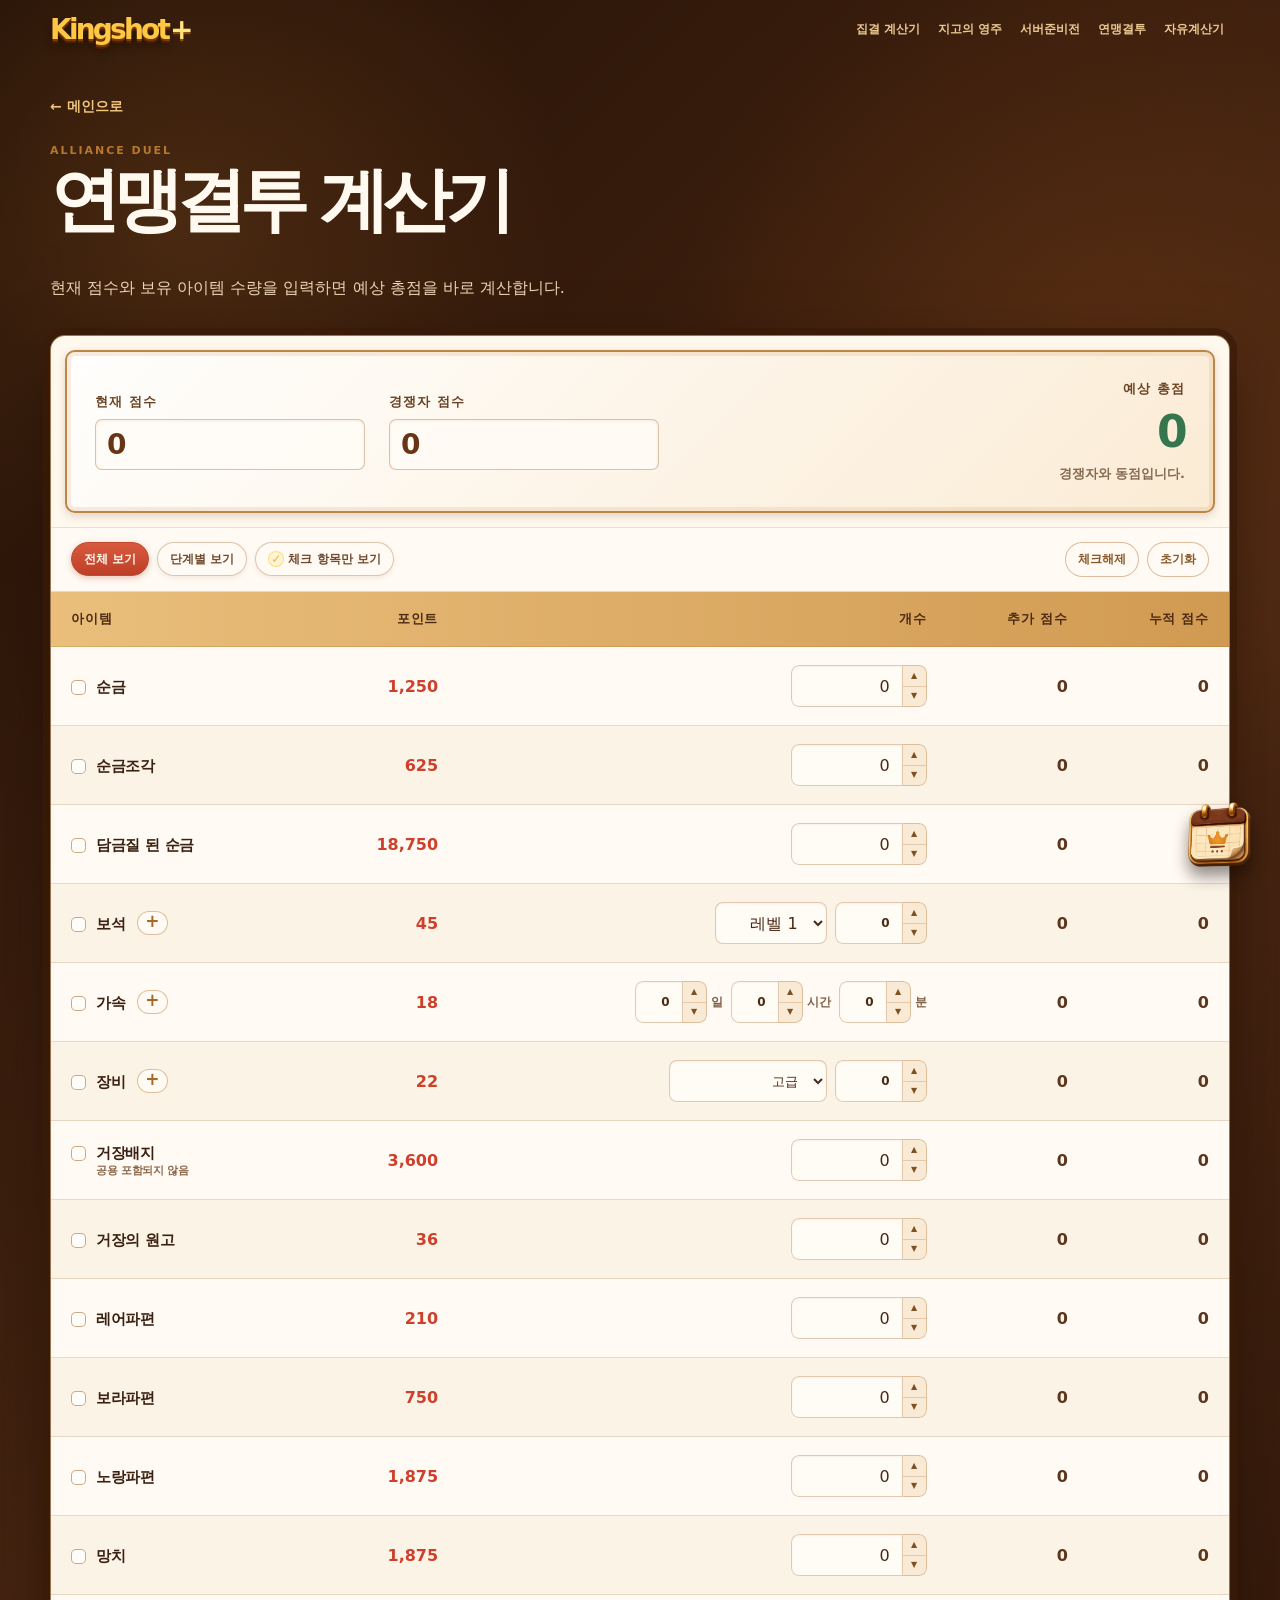
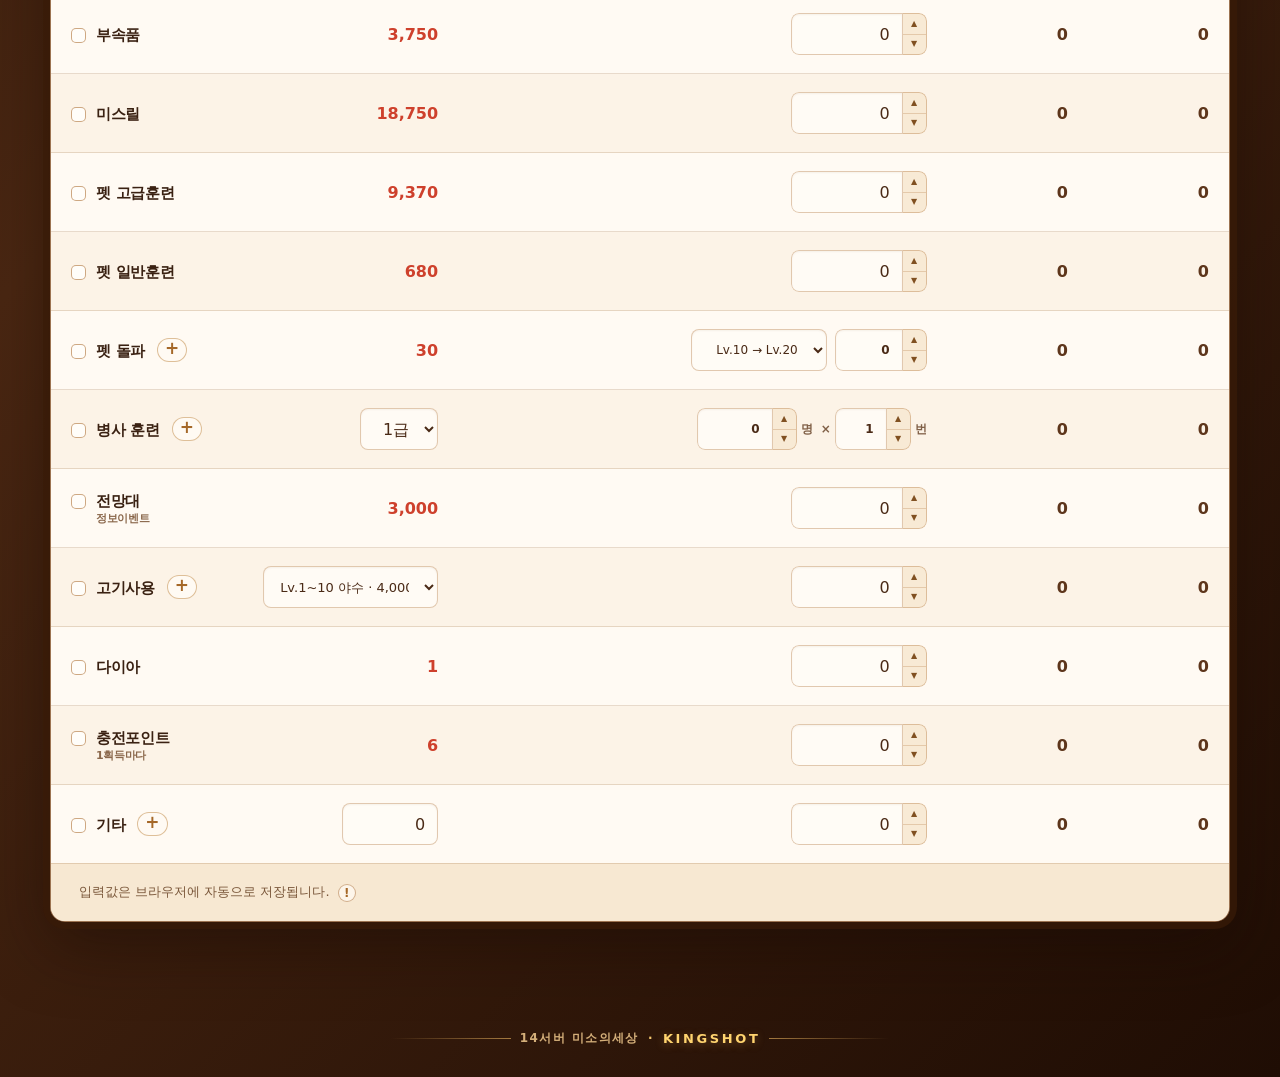
==== commit 19b0ccfb: "계산기 입력 기능과 연맹결투 화면 개선" ====
--- a/calculator_alliance_duel.html
+++ b/calculator_alliance_duel.html
@@ -4,10 +4,10 @@
     <meta charset="UTF-8" />
     <meta name="viewport" content="width=device-width, initial-scale=1.0" />
     <title>계산기</title>
-    <link rel="stylesheet" href="calculator_gg.css" />
+    <link rel="stylesheet" href="calculator_gg.css?v=20260622-20" />
     <link rel="stylesheet" href="schedule.css?v=20260603-1" />
   </head>
-  <body>
+  <body class="alliance-duel-page">
     <nav class="top-nav"></nav>
     <main class="page">
       <a class="back-link" href="index.html">← 메인으로</a>
@@ -85,6 +85,13 @@
 
         <div class="table-wrap">
           <table>
+            <colgroup>
+              <col class="alliance-item-col" />
+              <col class="alliance-point-col" />
+              <col class="alliance-count-col" />
+              <col class="alliance-score-col" />
+              <col class="alliance-score-col" />
+            </colgroup>
             <thead>
               <tr>
                 <th scope="col">아이템</th>
@@ -257,7 +264,7 @@
         { name: "Lv.100 → Lv.110", score: 17500 },
       ];
       const DEFAULT_SCORE = 0;
-      const STORAGE_KEY = "kingshot-jigo-score-v2";
+      const STORAGE_KEY = "kingshot-alliance-duel-score-v1";
       const items = [
         { id: "pureGold", name: "순금", point: 1250 },
         { id: "goldPiece", name: "순금조각", point: 625 },
@@ -463,11 +470,13 @@
       }
 
       function makeTimeEntry(entry, index) {
-        const hours = Math.floor(entry.minutes / 60);
+        const days = Math.floor(entry.minutes / 1440);
+        const hours = Math.floor((entry.minutes % 1440) / 60);
         const minutes = entry.minutes % 60;
         return `
           <div class="time-entry">
             ${index > 0 ? '<button class="entry-remove" data-remove-time type="button">삭제</button>' : '<span class="entry-remove-spacer"></span>'}
+            <label><input class="time-input" data-day aria-label="가속 일" type="text" inputmode="numeric" value="${formatNumeric(days)}"><span>일</span></label>
             <label><input class="time-input" data-hour aria-label="가속 시간" type="text" inputmode="numeric" value="${formatNumeric(hours)}"><span>시간</span></label>
             <label><input class="time-input" data-minute aria-label="가속 분" type="text" inputmode="numeric" value="${formatNumeric(minutes)}"><span>분</span></label>
           </div>
@@ -511,7 +520,7 @@
       function makeMeatUseOptionEntry(entry, index) {
         const options = MEAT_USE_OPTIONS.map(
           (option, optionIndex) =>
-            `<option value="${optionIndex}" ${optionIndex === entry.option ? "selected" : ""}>${option.name} · ${numberFormat.format(option.score)}포인트</option>`,
+            `<option value="${optionIndex}" ${optionIndex === entry.option ? "selected" : ""}>${option.name} · ${numberFormat.format(option.score)}P</option>`,
         ).join("");
         return `
           <div class="equipment-entry meat-use-option-entry" data-meat-use-index="${index}">
@@ -752,6 +761,13 @@
         return Array.from(document.querySelectorAll(".time-entry")).map(
           (entry) => ({
             minutes:
+              Math.max(
+                0,
+                Math.floor(
+                  parseNumeric(entry.querySelector("[data-day]").value),
+                ),
+              ) *
+                1440 +
               Math.max(
                 0,
                 Math.floor(
--- a/calculator_gg.css
+++ b/calculator_gg.css
@@ -225,6 +225,7 @@
   font-size: 15px;
   font-weight: 800;
   letter-spacing: -0.02em;
+  white-space: nowrap;
 }
 
 .item-pin {
@@ -421,10 +422,15 @@
 }
 
 .title-add {
+  display: inline-flex;
+  align-items: center;
+  justify-content: center;
+  flex: none;
   margin-left: 7px;
   padding: 0 7px 2px;
   font-size: 17px;
   line-height: 1.15;
+  vertical-align: middle;
 }
 
 .entry-remove {
@@ -443,7 +449,7 @@
 }
 
 .time-input {
-  width: 68px;
+  width: 52px;
 }
 
 .soldier-count-input {
@@ -2109,6 +2115,88 @@
   }
 }
 
+/* Keep the three-part speedup duration compact. */
+.time-input {
+  width: 48px;
+}
+
+@media (max-width: 560px) {
+  .time-input {
+    width: 40px;
+  }
+}
+
+@media (min-width: 901px) {
+  .alliance-duel-page table {
+    min-width: 1085px;
+    table-layout: fixed;
+  }
+
+  .alliance-duel-page .alliance-item-col {
+    width: 145px;
+  }
+
+  .alliance-duel-page .alliance-point-col {
+    width: 230px;
+  }
+
+  .alliance-duel-page .alliance-count-col {
+    width: 450px;
+  }
+
+  .alliance-duel-page .alliance-score-col {
+    width: 130px;
+  }
+
+  .alliance-duel-page th:nth-child(2),
+  .alliance-duel-page td:nth-child(2) {
+    padding: 18px 20px;
+    text-align: right;
+  }
+
+  .alliance-duel-page .custom-point-input {
+    width: 96px;
+  }
+}
+
+@media (max-width: 900px) {
+  .alliance-duel-page colgroup {
+    display: none;
+  }
+}
+
+.alliance-duel-page td:nth-child(2) > .soldier-tier-inputs,
+.alliance-duel-page td:nth-child(2) > .meat-use-option-inputs,
+.alliance-duel-page td:nth-child(2) > .custom-point-inputs {
+  width: 100%;
+  align-items: flex-end;
+  justify-content: flex-end;
+}
+
+.alliance-duel-page td:nth-child(2) .equipment-entry {
+  justify-content: flex-end;
+}
+
+.alliance-duel-page .equipment-select.meat-use-select {
+  width: 175px;
+}
+
+.alliance-duel-page .meat-use-count-entry .equipment-count-input,
+.alliance-duel-page .custom-count-entry .equipment-count-input {
+  width: 112px;
+  font-family: "Pretendard", "Noto Sans KR", system-ui, sans-serif;
+  font-size: 16px;
+  font-weight: 400;
+  line-height: normal;
+}
+
+.alliance-duel-page
+  td:nth-child(2)
+  .equipment-entry:first-child
+  > .entry-remove-spacer {
+  display: none;
+}
+
 @media (max-width: 560px) {
   tbody tr[data-row="other"] {
     padding: 10px 12px !important;
